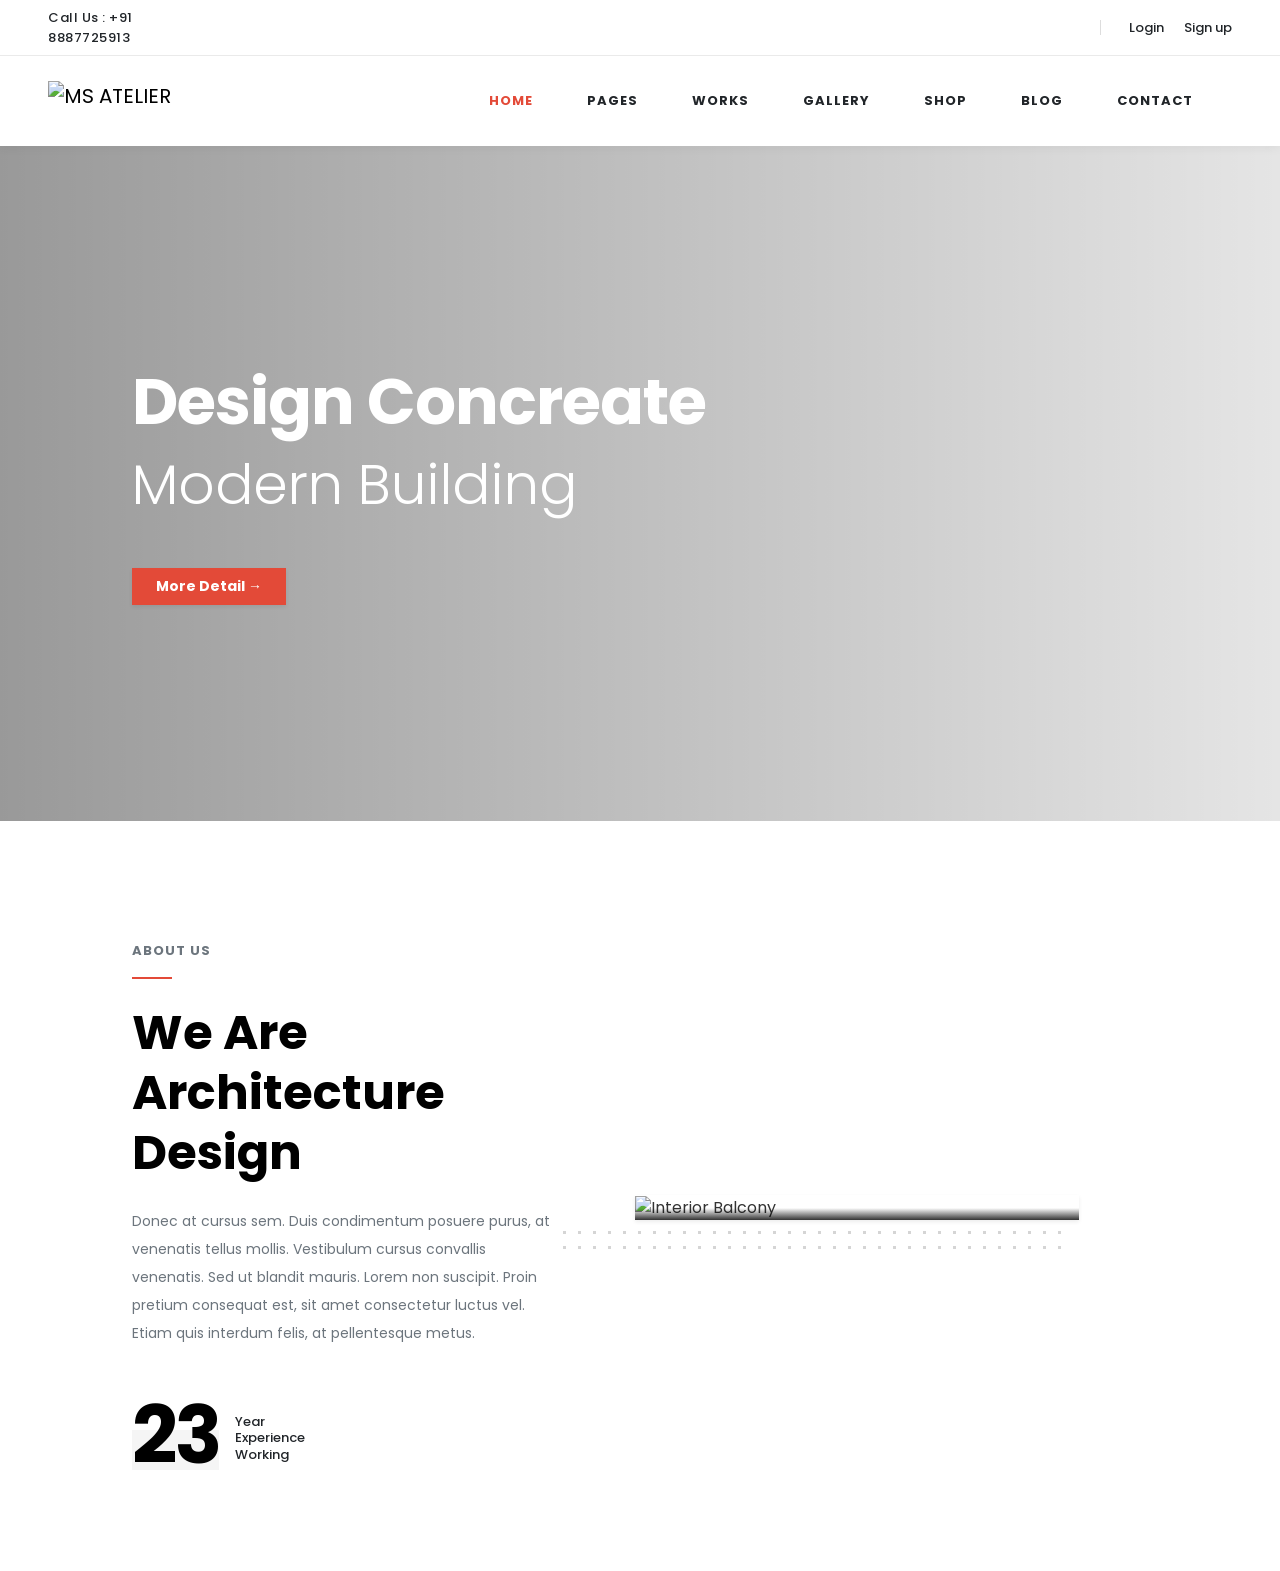
==== index.html @ 8d168923 "Initial commit" ====
<!DOCTYPE html>
<html lang="en">

<head>
    <meta charset="UTF-8">
    <meta name="viewport" content="width=device-width, initial-scale=1.0">
    <title>MS ATELIER — Architecture & Interior Design</title>
    <!-- Fonts -->
    <link href="https://fonts.googleapis.com/css2?family=Poppins:wght@300;400;500;600;700;800;900&display=swap"
        rel="stylesheet">
    <!-- FontAwesome -->
    <link rel="stylesheet" href="https://use.fontawesome.com/releases/v6.7.2/css/all.css">
    <!-- Bootstrap 5 CSS -->
    <link href="https://cdn.jsdelivr.net/npm/bootstrap@5.3.0/dist/css/bootstrap.min.css" rel="stylesheet">
    <!-- Custom CSS -->
    <link rel="stylesheet" href="style.css">
</head>

<body>

    <!-- Header / Navbar -->
    <header class="header-main bg-white sticky-top">
        <!-- Top Bar -->
        <div class="top-bar border-bottom py-2">
            <div class="container-fluid px-4 px-lg-5 d-flex justify-content-between align-items-center">
                <!-- Left: Call Us (Hidden on Mobile) -->
                <div class="top-bar-left text-dark fw-medium fs-13 d-none d-md-block">
                    Call Us : +91 8887725913
                </div>

                <!-- Right: Socials, Login, Sign Up -->
                <div class="top-bar-right d-flex align-items-center justify-content-end w-100 w-md-auto gap-4">
                    <!-- Socials (Hidden on Mobile) -->
                    <div class="social-links d-none d-md-flex gap-3">
                        <a href="#" class="text-dark"><i class="fab fa-facebook-f"></i></a>
                        <a href="#" class="text-dark"><i class="fas fa-globe"></i></a>
                        <a href="#" class="text-dark"><i class="fab fa-twitter"></i></a>
                        <a href="#" class="text-dark"><i class="fab fa-instagram"></i></a>
                        <a href="#" class="text-dark"><i class="fab fa-linkedin-in"></i></a>
                    </div>

                    <!-- Divider (Hidden on Mobile) -->
                    <div class="d-none d-md-block" style="width: 1px; height: 15px; background-color: #ddd;"></div>

                    <!-- Login / Sign Up -->
                    <div class="auth-links d-flex gap-3 fs-13 fw-medium">
                        <a href="#" class="text-dark text-decoration-none"><i class="fas fa-lock me-1"></i> Login</a>
                        <a href="#" class="text-dark text-decoration-none"><i class="far fa-user me-1"></i> Sign up</a>
                    </div>
                </div>
            </div>
        </div>

        <!-- Main Navbar -->
        <nav class="navbar navbar-expand-lg bg-white px-4 px-lg-5 py-3 py-lg-4">
            <div class="container-fluid p-0">
                <!-- Logo -->
                <a class="navbar-brand d-flex align-items-center p-0 m-0" href="#">
                    <img src="https://shtheme.com/demosd/concreatewp/wp-content/uploads/2022/08/logo.png"
                        alt="MS ATELIER" height="40" class="me-2">
                </a>

                <!-- Mobile Toggle -->
                <button class="navbar-toggler border-0 shadow-none p-0 text-dark" type="button"
                    data-bs-toggle="collapse" data-bs-target="#mainNav">
                    <i class="fas fa-bars fs-3"></i>
                </button>

                <!-- Menu Items -->
                <div class="collapse navbar-collapse justify-content-end" id="mainNav">
                    <ul class="navbar-nav gap-lg-4 mt-3 mt-lg-0 text-uppercase fw-bold fs-13">
                        <li class="nav-item">
                            <a class="nav-link active text-theme d-flex justify-content-between align-items-center"
                                href="#">
                                HOME
                                <span class="d-lg-none bg-secondary bg-opacity-25 px-2 py-1 rounded-1 text-secondary"><i
                                        class="fas fa-chevron-down fs-10"></i></span>
                            </a>
                        </li>
                        <li class="nav-item">
                            <a class="nav-link text-dark d-flex justify-content-between align-items-center" href="#">
                                PAGES
                                <span class="d-lg-none bg-secondary bg-opacity-25 px-2 py-1 rounded-1 text-secondary"><i
                                        class="fas fa-chevron-down fs-10"></i></span>
                            </a>
                        </li>
                        <li class="nav-item">
                            <a class="nav-link text-dark d-flex justify-content-between align-items-center" href="#">
                                WORKS
                                <span class="d-lg-none bg-secondary bg-opacity-25 px-2 py-1 rounded-1 text-secondary"><i
                                        class="fas fa-chevron-down fs-10"></i></span>
                            </a>
                        </li>
                        <li class="nav-item">
                            <a class="nav-link text-dark d-flex justify-content-between align-items-center" href="#">
                                GALLERY
                                <span class="d-lg-none bg-secondary bg-opacity-25 px-2 py-1 rounded-1 text-secondary"><i
                                        class="fas fa-chevron-down fs-10"></i></span>
                            </a>
                        </li>
                        <li class="nav-item">
                            <a class="nav-link text-dark d-flex justify-content-between align-items-center" href="#">
                                SHOP
                                <span class="d-lg-none bg-secondary bg-opacity-25 px-2 py-1 rounded-1 text-secondary"><i
                                        class="fas fa-chevron-down fs-10"></i></span>
                            </a>
                        </li>
                        <li class="nav-item">
                            <a class="nav-link text-dark d-flex justify-content-between align-items-center" href="#">
                                BLOG
                                <span class="d-lg-none bg-secondary bg-opacity-25 px-2 py-1 rounded-1 text-secondary"><i
                                        class="fas fa-chevron-down fs-10"></i></span>
                            </a>
                        </li>
                        <li class="nav-item">
                            <a class="nav-link text-dark d-flex justify-content-between align-items-center" href="#">
                                CONTACT
                                <span class="d-lg-none bg-secondary bg-opacity-25 px-2 py-1 rounded-1 text-secondary"><i
                                        class="fas fa-chevron-down fs-10"></i></span>
                            </a>
                        </li>
                    </ul>

                    <!-- Cart Icon (Desktop Only) -->
                    <div class="d-none d-lg-block ms-4">
                        <a href="#" class="text-dark"><i class="fas fa-shopping-cart fs-5"></i></a>
                    </div>
                </div>
            </div>
        </nav>
    </header>

    <!-- Hero Section Slider -->
    <section class="hero position-relative overflow-hidden" id="heroSlider">
        <!-- Slide 1 -->
        <div class="hero-slide active">
            <div class="hero-bg"
                style="background-image: url('https://shtheme.com/demosd/concreatewp/wp-content/uploads/2022/08/img-slide-1.jpg');">
            </div>
            <div class="hero-overlay"></div>
            <div class="hero-content container-fluid px-4 px-lg-5 text-white text-center text-lg-start">
                <div class="row">
                    <div class="col-lg-8 ms-lg-5 ps-lg-5">
                        <h1 class="display-3 fw-bold lh-sm mb-2">Design Concreate</h1>
                        <h1 class="display-4 fw-light lh-sm mb-5">Modern Building</h1>
                        <a href="#" class="btn btn-theme rounded-0 px-4 py-2 fs-14 fw-bold text-white shadow-sm">More
                            Detail &rarr;</a>
                    </div>
                </div>
            </div>
        </div>

        <!-- Slide 2 -->
        <div class="hero-slide">
            <div class="hero-bg"
                style="background-image: url('https://shtheme.com/demosd/concreatewp/wp-content/uploads/2022/08/img-slide-2.jpg');">
            </div>
            <div class="hero-overlay"></div>
            <div class="hero-content container-fluid px-4 px-lg-5 text-white text-center text-lg-start">
                <div class="row">
                    <div class="col-lg-8 ms-lg-5 ps-lg-5">
                        <h1 class="display-3 fw-bold lh-sm mb-2">Interior Design</h1>
                        <h1 class="display-4 fw-light lh-sm mb-5">Excellence</h1>
                        <a href="#" class="btn btn-theme rounded-0 px-4 py-2 fs-14 fw-bold text-white shadow-sm">More
                            Detail &rarr;</a>
                    </div>
                </div>
            </div>
        </div>

        <!-- Slide 3 -->
        <div class="hero-slide">
            <div class="hero-bg"
                style="background-image: url('https://shtheme.com/demosd/concreatewp/wp-content/uploads/2022/08/img-slide-3.jpg');">
            </div>
            <div class="hero-overlay"></div>
            <div class="hero-content container-fluid px-4 px-lg-5 text-white text-center text-lg-start">
                <div class="row">
                    <div class="col-lg-8 ms-lg-5 ps-lg-5">
                        <h1 class="display-3 fw-bold lh-sm mb-2">Building Dreams</h1>
                        <h1 class="display-4 fw-light lh-sm mb-5">Into Reality</h1>
                        <a href="#" class="btn btn-theme rounded-0 px-4 py-2 fs-14 fw-bold text-white shadow-sm">More
                            Detail &rarr;</a>
                    </div>
                </div>
            </div>
        </div>

        <!-- Slider Arrows -->
        <div class="hero-prev position-absolute start-0 top-50 translate-middle-y ms-4 ms-lg-5 z-3 d-none d-md-block p-3"
            style="cursor: pointer;">
            <i class="fas fa-angle-left text-white fs-1 hover-opacity-100 transition"></i>
        </div>
        <div class="hero-next position-absolute end-0 top-50 translate-middle-y me-4 me-lg-5 z-3 d-none d-md-block p-3"
            style="cursor: pointer;">
            <i class="fas fa-angle-right text-white fs-1 hover-opacity-100 transition"></i>
        </div>
    </section>

    <!-- About Us Section -->
    <section class="about-section py-5 my-5">
        <div class="container-fluid px-4 px-lg-5 mt-4">
            <div class="row align-items-center">
                <!-- Left Content -->
                <div class="col-lg-5 ms-lg-5 ps-lg-5 mb-5 mb-lg-0">
                    <div class="text-uppercase fw-bold fs-13 text-secondary mb-3 letter-spacing-1">About Us</div>
                    <div class="theme-line mb-4"></div>
                    <h2 class="display-5 fw-bold text-black lh-sm mb-4">We Are<br>Architecture<br>Design</h2>
                    <p class="text-secondary fs-14 lh-lg mb-5 pe-lg-4" style="max-width: 450px;">Donec at cursus sem.
                        Duis condimentum posuere purus, at venenatis tellus mollis. Vestibulum cursus convallis
                        venenatis. Sed ut blandit mauris. Lorem non suscipit. Proin pretium consequat est, sit amet
                        consectetur luctus vel. Etiam quis interdum felis, at pellentesque metus.</p>

                    <div class="d-flex align-items-center mt-5">
                        <div class="experience-number fw-bold text-black lh-1 position-relative me-3 z-1"
                            style="font-size: 5rem; letter-spacing: -3px;">
                            <span class="bg-gray-box position-absolute start-0 bottom-0 w-100 h-50 z-n1"
                                style="background-color: #f1f1f1; margin-bottom: 5px;"></span>
                            23
                        </div>
                        <div class="experience-text text-dark fw-medium fs-13 lh-sm pt-2">
                            Year<br>Experience<br>Working
                        </div>
                    </div>
                </div>

                <!-- Right Content (Image Box) -->
                <div class="col-lg-5 position-relative mt-4 mt-lg-0 ps-lg-5">
                    <!-- Dots Background -->
                    <div class="dots-bg position-absolute bottom-0 start-0 w-100 h-100"
                        style="background-image: radial-gradient(#d5d5d5 1.5px, transparent 1.5px); background-size: 15px 15px; transform: translate(-30px, 30px); z-index: -1;">
                    </div>

                    <div class="about-image-box position-relative overflow-hidden shadow-sm bg-white p-0">
                        <img src="https://shtheme.com/demosd/concreatewp/wp-content/uploads/2022/08/imghome1.jpg"
                            alt="Interior Balcony" class="img-fluid w-100 object-fit-cover about-img-height">

                        <!-- Gradient Overlay -->
                        <div class="position-absolute bottom-0 start-0 w-100 h-50"
                            style="background: linear-gradient(to top, rgba(0,0,0,0.8) 0%, rgba(0,0,0,0) 100%);"></div>

                        <!-- Image Text Overlay -->
                        <div class="position-absolute bottom-0 start-0 p-4 p-lg-5 text-white w-100">
                            <h3 class="fw-bold text-uppercase fs-4 lh-sm mb-3">Design<br>Interior<br>Balcony</h3>
                            <p class="fs-10 text-uppercase fw-medium text-white-50 mb-4" style="letter-spacing: 1px;">
                                Proin pretium consequat est, sit amet<br>consectetur luctus vel etiam quis...</p>
                            <a href="#"
                                class="text-white text-uppercase fs-10 fw-bold text-decoration-none letter-spacing-1">More
                                Detail &rarr;</a>
                        </div>
                    </div>


                </div>
            </div>
        </div>
    </section>

    <!-- Bootstrap 5 JS -->
    <script src="https://cdn.jsdelivr.net/npm/bootstrap@5.3.0/dist/js/bootstrap.bundle.min.js"></script>
    <!-- Custom JS -->
    <script src="main.js"></script>
</body>

</html>
---- style.css ----
/* CSS Reset and Variables */
:root {
    --theme-clr: #E34A38; /* Exact orange/red from screenshot */
    --theme-hover: #b83319;
    --dark-clr: #000000;
    --text-clr: #333333;
    --border-clr: #EAEAEA;
    --bg-gray: #F5F5F5;
}

body {
    font-family: 'Poppins', sans-serif;
    color: var(--text-clr);
    overflow-x: hidden;
}

/* Typography & Utilities */
.text-theme { color: var(--theme-clr) !important; }
.bg-theme { background-color: var(--theme-clr) !important; }

.fs-13 { font-size: 13px !important; }
.fs-14 { font-size: 14px !important; }
.fs-10 { font-size: 10px !important; }

.fw-medium { font-weight: 500 !important; }
.fw-bold { font-weight: 700 !important; }
.fw-light { font-weight: 300 !important; }

/* Buttons */
.btn-theme {
    background-color: var(--theme-clr);
    color: #fff;
    border: none;
    transition: background-color 0.3s ease;
}
.btn-theme:hover {
    background-color: var(--dark-clr);
    color: #fff;
}

/* Header & Navbar */
.header-main {
    position: relative;
    z-index: 1000;
    box-shadow: 0 2px 10px rgba(0,0,0,0.05); /* Slight shadow for separation */
}

/* Top Bar */
.top-bar {
    border-bottom: 1px solid var(--border-clr) !important;
}
.top-bar-left {
    letter-spacing: 0.5px;
}
.social-links a {
    color: #555 !important;
    transition: color 0.3s;
}
.social-links a:hover {
    color: var(--theme-clr) !important;
}
.auth-links a {
    transition: color 0.3s;
}
.auth-links a:hover {
    color: var(--theme-clr) !important;
}

/* Main Navbar */
.navbar {
    padding-top: 25px !important;
    padding-bottom: 25px !important;
}
.navbar-nav .nav-link {
    letter-spacing: 1px;
    padding: 10px 15px !important;
    transition: color 0.3s ease;
}
.navbar-nav .nav-link:hover {
    color: var(--theme-clr) !important;
}

/* Hero Slider */
.hero {
    height: 75vh;
    min-height: 600px;
}

.hero-slide {
    position: absolute;
    top: 0; left: 0; width: 100%; height: 100%;
    opacity: 0;
    transition: opacity 1s ease-in-out;
    z-index: 1;
    display: flex;
    align-items: center;
}
.hero-slide.active {
    opacity: 1;
    z-index: 2;
}

.hero-bg {
    position: absolute;
    top: 0; left: 0; width: 100%; height: 100%;
    background-size: cover;
    background-position: center;
    transform: scale(1.15); /* Initial zoomed-in state */
    transition: transform 7s linear; /* Zoom out slowly over 7 seconds */
}
.hero-slide.active .hero-bg {
    transform: scale(1); /* Target zoomed-out state */
}

.hero-overlay {
    position: absolute;
    top: 0; left: 0; width: 100%; height: 100%;
    background: linear-gradient(to right, rgba(0,0,0,0.4) 0%, rgba(0,0,0,0.1) 100%);
    z-index: 1;
}

.hero-content {
    position: relative;
    z-index: 2;
}

.hero h1.display-3 {
    font-size: 4rem;
    letter-spacing: -1px;
}
.hero h1.display-4 {
    font-size: 3.5rem;
}

/* Hover Utilities */
.hover-opacity-100 { transition: opacity 0.3s ease; }
.hover-opacity-100:hover { opacity: 1 !important; }

/* Custom Utilities */
.theme-line {
    width: 40px;
    height: 2px;
    background-color: var(--theme-clr);
}
.letter-spacing-1 {
    letter-spacing: 1px;
}
.text-black { color: #000 !important; }
.bg-gray-box { background-color: #f5f5f5 !important; }
.about-img-height { height: 600px; }

/* Mobile Responsiveness */
@media (max-width: 991px) {
    /* Header Spacing */
    .navbar {
        padding-top: 15px !important;
        padding-bottom: 15px !important;
    }
    
    /* Mobile Menu Dropdown */
    .navbar-collapse {
        margin-top: 20px;
        border-top: 1px solid var(--border-clr);
        padding-top: 20px;
        padding-bottom: 20px;
    }
    
    .navbar-nav .nav-item {
        margin-bottom: 15px; /* Large gap between menu items as in screenshot */
    }
    
    .about-section .pe-lg-4 {
        padding-right: 0 !important;
    }
    
    .about-img-height {
        height: 350px;
    }
    
    .navbar-nav .nav-link {
        padding: 0 !important;
        font-size: 14px;
        border: none;
    }

    /* Mobile Chevron Boxes */
    .navbar-nav .nav-link span {
        background-color: #999 !important; /* Grey box */
        color: white !important;
        width: 24px;
        height: 24px;
        display: flex;
        align-items: center;
        justify-content: center;
        border-radius: 2px !important;
    }

    /* Hero adjustments */
    .hero h1.display-3 {
        font-size: 2.2rem;
        margin-bottom: 5px !important;
    }
    .hero h1.display-4 {
        font-size: 1.8rem;
        margin-bottom: 20px !important;
    }
    .hero .btn-theme {
        padding: 8px 15px !important;
        font-size: 12px !important;
    }
    
    /* Top Bar Mobile Tweaks */
    .top-bar {
        padding-top: 15px !important;
        padding-bottom: 15px !important;
    }
    .auth-links {
        justify-content: flex-end;
        width: 100%;
    }
}
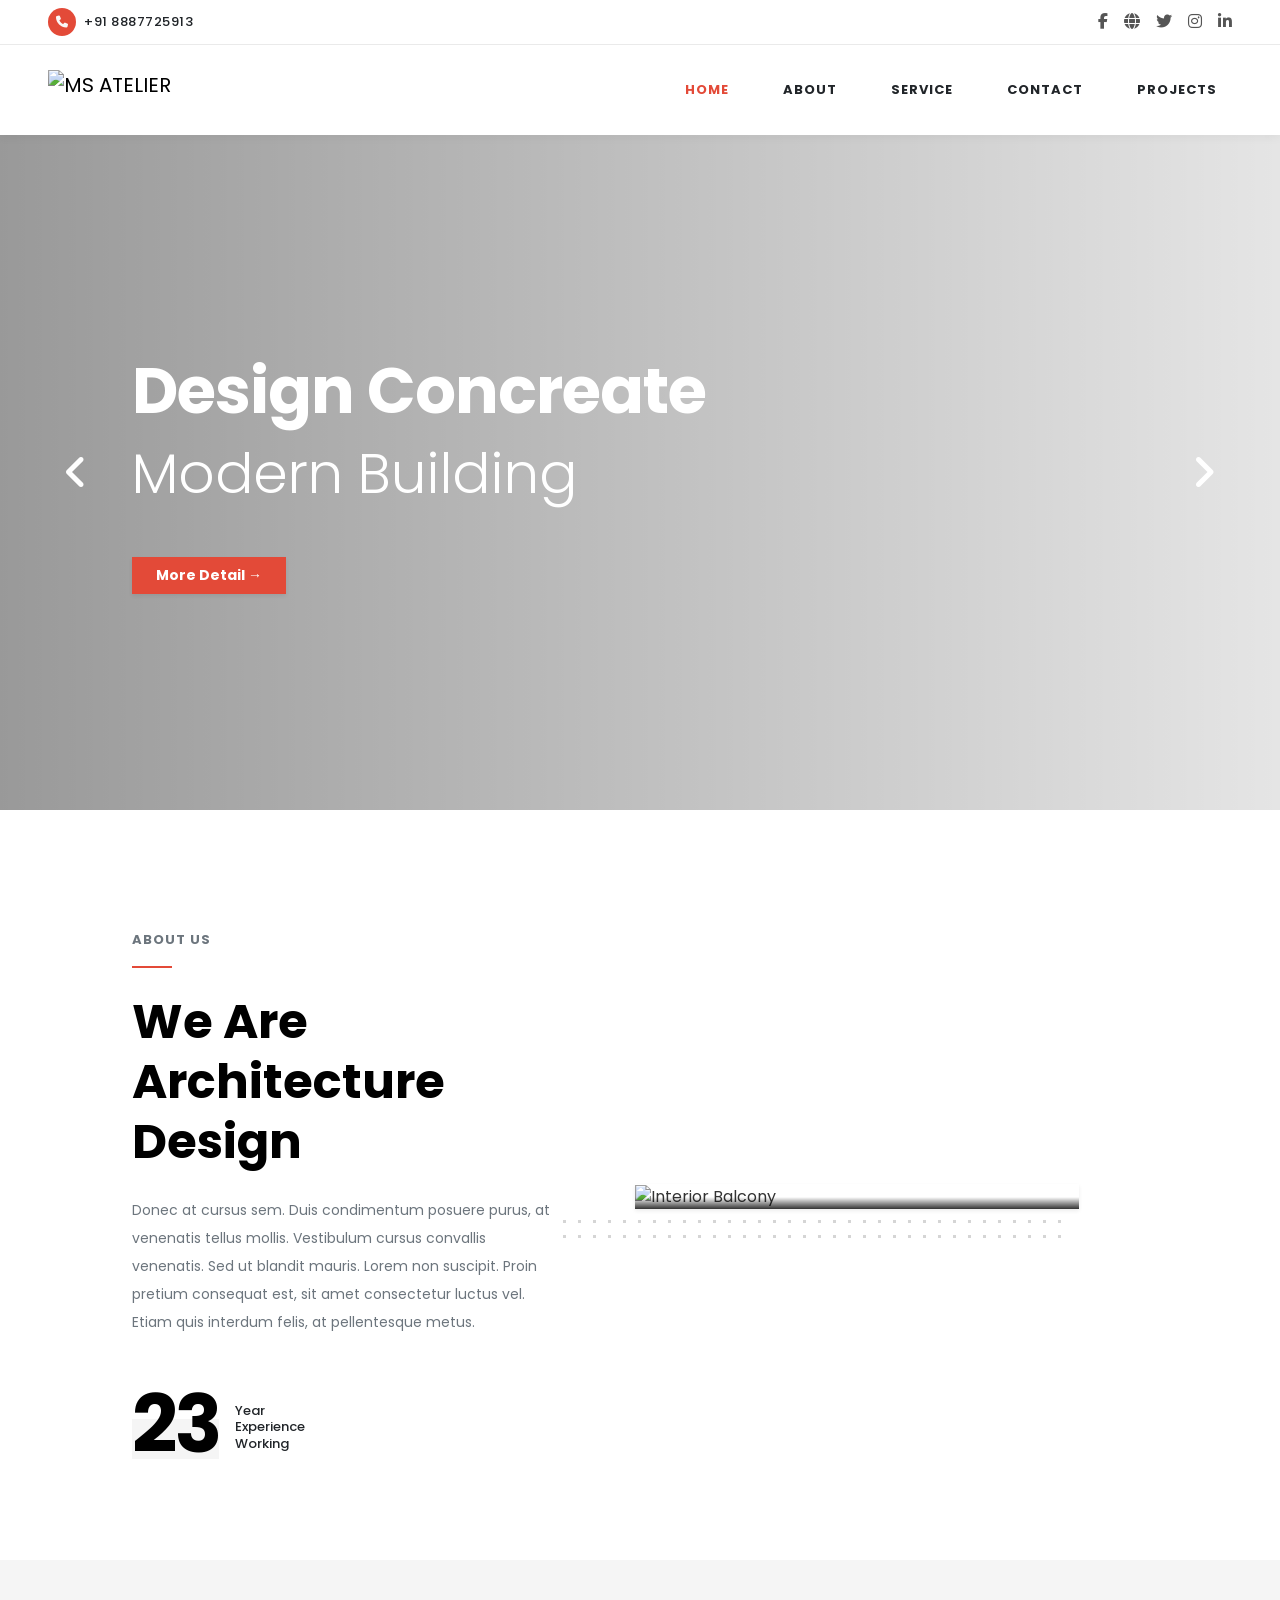
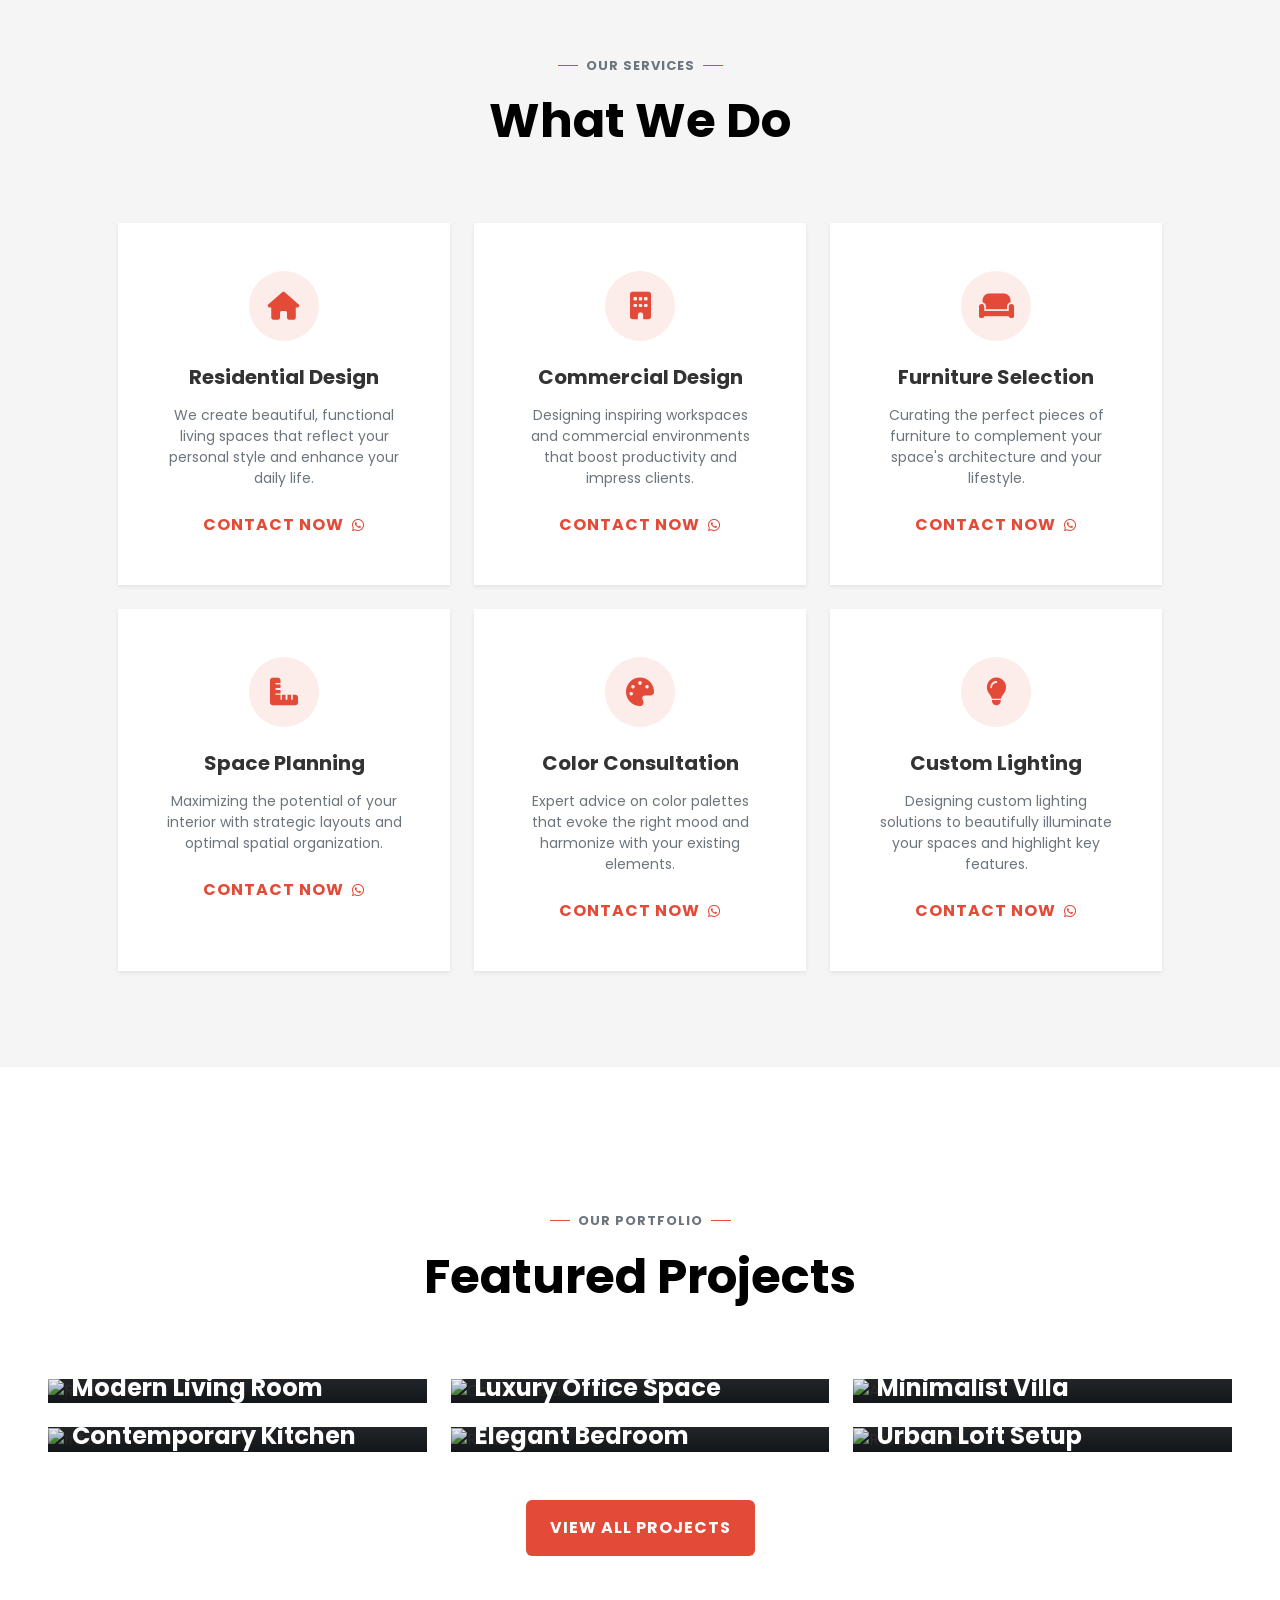
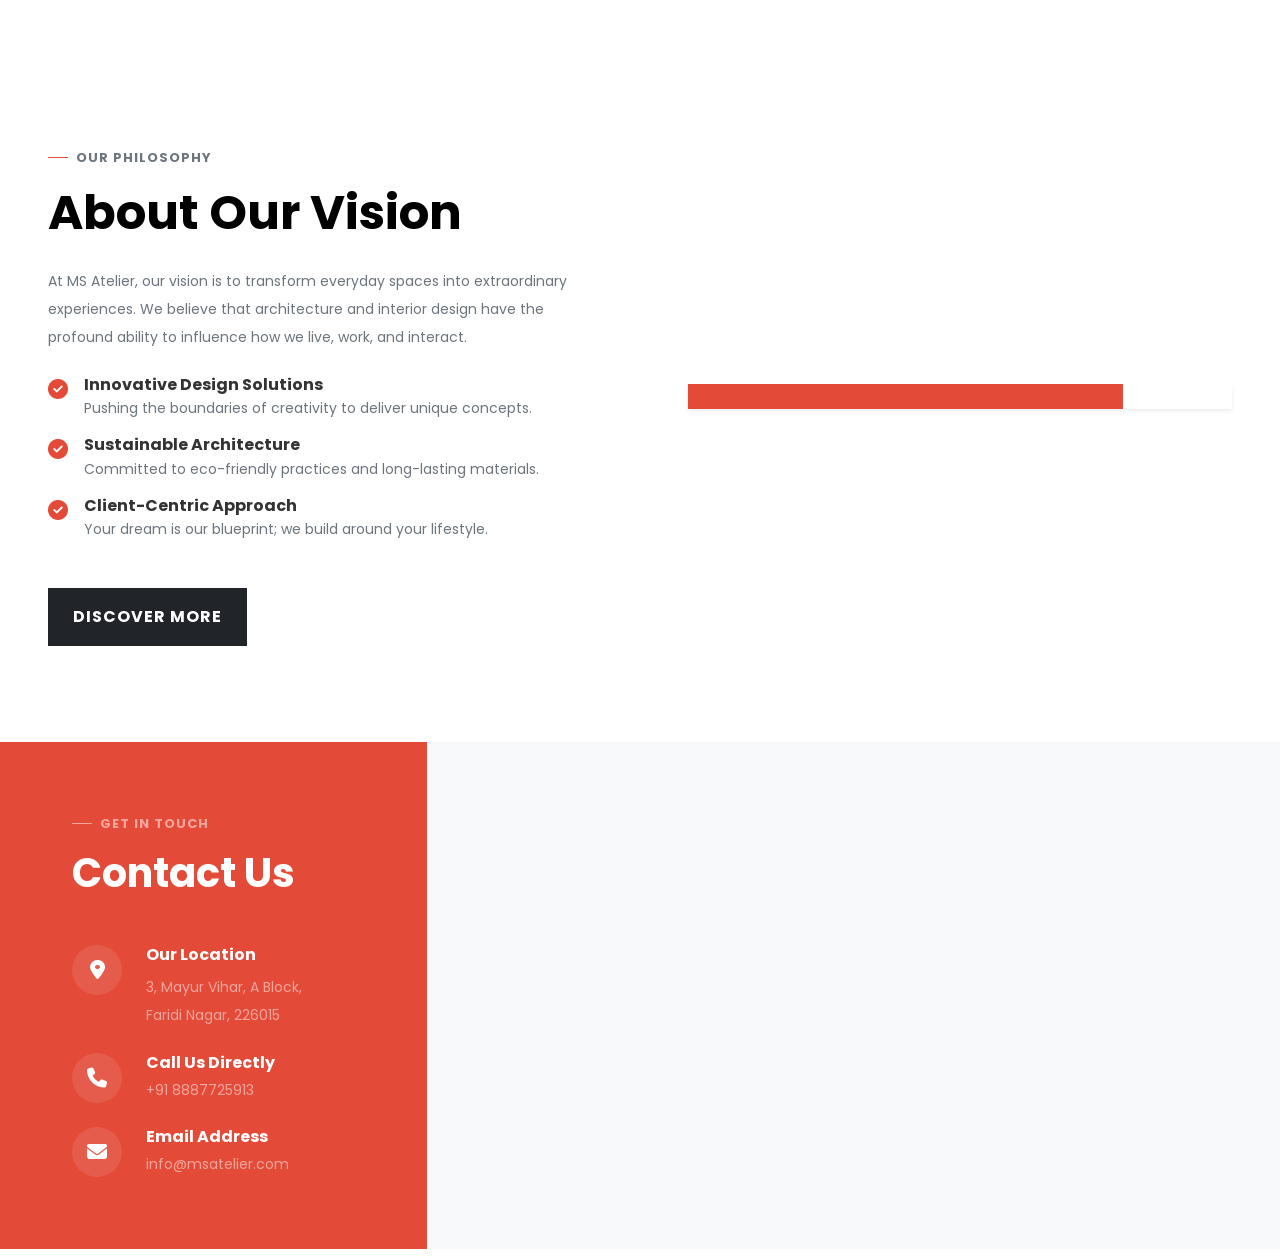
==== commit c1eb0573: "all section added" ====
--- a/index.html
+++ b/index.html
@@ -9,7 +9,7 @@
     <link href="https://fonts.googleapis.com/css2?family=Poppins:wght@300;400;500;600;700;800;900&display=swap"
         rel="stylesheet">
     <!-- FontAwesome -->
-    <link rel="stylesheet" href="https://use.fontawesome.com/releases/v6.7.2/css/all.css">
+    <link rel="stylesheet" href="https://cdnjs.cloudflare.com/ajax/libs/font-awesome/6.4.0/css/all.min.css">
     <!-- Bootstrap 5 CSS -->
     <link href="https://cdn.jsdelivr.net/npm/bootstrap@5.3.0/dist/css/bootstrap.min.css" rel="stylesheet">
     <!-- Custom CSS -->
@@ -24,8 +24,15 @@
         <div class="top-bar border-bottom py-2">
             <div class="container-fluid px-4 px-lg-5 d-flex justify-content-between align-items-center">
                 <!-- Left: Call Us (Hidden on Mobile) -->
-                <div class="top-bar-left text-dark fw-medium fs-13 d-none d-md-block">
-                    Call Us : +91 8887725913
+                <div class="top-bar-left d-none d-md-flex align-items-center">
+                    <a href="tel:+918887725913"
+                        class="text-dark text-decoration-none d-inline-flex align-items-center gap-2 transition hover-theme fs-13 fw-medium text-nowrap">
+                        <div class="d-flex align-items-center justify-content-center text-theme rounded-circle bg-theme bg-opacity-10"
+                            style="width: 28px; height: 28px;">
+                            <i class="fas fa-phone" style="font-size: 12px; color: rgb(250, 247, 247);"></i>
+                        </div>
+                        +91 8887725913
+                    </a>
                 </div>
 
                 <!-- Right: Socials, Login, Sign Up -->
@@ -39,14 +46,7 @@
                         <a href="#" class="text-dark"><i class="fab fa-linkedin-in"></i></a>
                     </div>
 
-                    <!-- Divider (Hidden on Mobile) -->
-                    <div class="d-none d-md-block" style="width: 1px; height: 15px; background-color: #ddd;"></div>
-
-                    <!-- Login / Sign Up -->
-                    <div class="auth-links d-flex gap-3 fs-13 fw-medium">
-                        <a href="#" class="text-dark text-decoration-none"><i class="fas fa-lock me-1"></i> Login</a>
-                        <a href="#" class="text-dark text-decoration-none"><i class="far fa-user me-1"></i> Sign up</a>
-                    </div>
+
                 </div>
             </div>
         </div>
@@ -71,60 +71,45 @@
                     <ul class="navbar-nav gap-lg-4 mt-3 mt-lg-0 text-uppercase fw-bold fs-13">
                         <li class="nav-item">
                             <a class="nav-link active text-theme d-flex justify-content-between align-items-center"
-                                href="#">
+                                href="index.html">
                                 HOME
                                 <span class="d-lg-none bg-secondary bg-opacity-25 px-2 py-1 rounded-1 text-secondary"><i
                                         class="fas fa-chevron-down fs-10"></i></span>
                             </a>
                         </li>
                         <li class="nav-item">
-                            <a class="nav-link text-dark d-flex justify-content-between align-items-center" href="#">
-                                PAGES
+                            <a class="nav-link text-dark d-flex justify-content-between align-items-center"
+                                href="about.html">
+                                ABOUT
                                 <span class="d-lg-none bg-secondary bg-opacity-25 px-2 py-1 rounded-1 text-secondary"><i
                                         class="fas fa-chevron-down fs-10"></i></span>
                             </a>
                         </li>
                         <li class="nav-item">
-                            <a class="nav-link text-dark d-flex justify-content-between align-items-center" href="#">
-                                WORKS
+                            <a class="nav-link text-dark d-flex justify-content-between align-items-center"
+                                href="services.html">
+                                SERVICE
                                 <span class="d-lg-none bg-secondary bg-opacity-25 px-2 py-1 rounded-1 text-secondary"><i
                                         class="fas fa-chevron-down fs-10"></i></span>
                             </a>
                         </li>
                         <li class="nav-item">
-                            <a class="nav-link text-dark d-flex justify-content-between align-items-center" href="#">
-                                GALLERY
-                                <span class="d-lg-none bg-secondary bg-opacity-25 px-2 py-1 rounded-1 text-secondary"><i
-                                        class="fas fa-chevron-down fs-10"></i></span>
-                            </a>
-                        </li>
-                        <li class="nav-item">
-                            <a class="nav-link text-dark d-flex justify-content-between align-items-center" href="#">
-                                SHOP
-                                <span class="d-lg-none bg-secondary bg-opacity-25 px-2 py-1 rounded-1 text-secondary"><i
-                                        class="fas fa-chevron-down fs-10"></i></span>
-                            </a>
-                        </li>
-                        <li class="nav-item">
-                            <a class="nav-link text-dark d-flex justify-content-between align-items-center" href="#">
-                                BLOG
-                                <span class="d-lg-none bg-secondary bg-opacity-25 px-2 py-1 rounded-1 text-secondary"><i
-                                        class="fas fa-chevron-down fs-10"></i></span>
-                            </a>
-                        </li>
-                        <li class="nav-item">
-                            <a class="nav-link text-dark d-flex justify-content-between align-items-center" href="#">
+                            <a class="nav-link text-dark d-flex justify-content-between align-items-center"
+                                href="contact.html">
                                 CONTACT
                                 <span class="d-lg-none bg-secondary bg-opacity-25 px-2 py-1 rounded-1 text-secondary"><i
                                         class="fas fa-chevron-down fs-10"></i></span>
                             </a>
                         </li>
+                        <li class="nav-item">
+                            <a class="nav-link text-dark d-flex justify-content-between align-items-center"
+                                href="projects.html">
+                                PROJECTS
+                                <span class="d-lg-none bg-secondary bg-opacity-25 px-2 py-1 rounded-1 text-secondary"><i
+                                        class="fas fa-chevron-down fs-10"></i></span>
+                            </a>
+                        </li>
                     </ul>
-
-                    <!-- Cart Icon (Desktop Only) -->
-                    <div class="d-none d-lg-block ms-4">
-                        <a href="#" class="text-dark"><i class="fas fa-shopping-cart fs-5"></i></a>
-                    </div>
                 </div>
             </div>
         </nav>
@@ -256,6 +241,349 @@
         </div>
     </section>
 
+    <!-- Services Section -->
+    <section class="services-section py-5 bg-gray-box">
+        <div class="container px-4 px-lg-5 py-5">
+            <div class="text-center mb-5 pb-3">
+                <div
+                    class="text-uppercase fw-bold fs-13 text-secondary mb-3 letter-spacing-1 d-flex align-items-center justify-content-center gap-2">
+                    <div style="width: 20px; height: 1px; background-color: var(--theme-clr);"></div>
+                    Our Services
+                    <div style="width: 20px; height: 1px; background-color: var(--theme-clr);"></div>
+                </div>
+                <h2 class="display-5 fw-bold text-black lh-sm">What We Do</h2>
+            </div>
+
+            <div class="row g-4">
+                <!-- Service 1 -->
+                <div class="col-md-6 col-lg-4">
+                    <div class="service-card bg-white p-5 shadow-sm text-center h-100">
+                        <div class="icon-box text-theme mb-4 d-inline-flex align-items-center justify-content-center"
+                            style="width: 70px; height: 70px; border-radius: 50%; background-color: rgba(227, 74, 56, 0.1);">
+                            <i class="fas fa-home fs-3"></i>
+                        </div>
+                        <h4 class="fw-bold mb-3 fs-5">Residential Design</h4>
+                        <p class="text-secondary fs-14 mb-4">We create beautiful, functional living spaces that reflect
+                            your personal style and enhance your daily life.</p>
+                        <a href="https://wa.me/918887725913" target="_blank"
+                            class="text-theme fs-12 fw-bold text-uppercase text-decoration-none letter-spacing-1 hover-opacity-100">Contact
+                            Now <i class="fab fa-whatsapp ms-1 fs-14"></i></a>
+                    </div>
+                </div>
+                <!-- Service 2 -->
+                <div class="col-md-6 col-lg-4">
+                    <div class="service-card bg-white p-5 shadow-sm text-center h-100">
+                        <div class="icon-box text-theme mb-4 d-inline-flex align-items-center justify-content-center"
+                            style="width: 70px; height: 70px; border-radius: 50%; background-color: rgba(227, 74, 56, 0.1);">
+                            <i class="fas fa-building fs-3"></i>
+                        </div>
+                        <h4 class="fw-bold mb-3 fs-5">Commercial Design</h4>
+                        <p class="text-secondary fs-14 mb-4">Designing inspiring workspaces and commercial environments
+                            that boost productivity and impress clients.</p>
+                        <a href="https://wa.me/918887725913" target="_blank"
+                            class="text-theme fs-12 fw-bold text-uppercase text-decoration-none letter-spacing-1 hover-opacity-100">Contact
+                            Now <i class="fab fa-whatsapp ms-1 fs-14"></i></a>
+                    </div>
+                </div>
+                <!-- Service 3 -->
+                <div class="col-md-6 col-lg-4">
+                    <div class="service-card bg-white p-5 shadow-sm text-center h-100">
+                        <div class="icon-box text-theme mb-4 d-inline-flex align-items-center justify-content-center"
+                            style="width: 70px; height: 70px; border-radius: 50%; background-color: rgba(227, 74, 56, 0.1);">
+                            <i class="fas fa-couch fs-3"></i>
+                        </div>
+                        <h4 class="fw-bold mb-3 fs-5">Furniture Selection</h4>
+                        <p class="text-secondary fs-14 mb-4">Curating the perfect pieces of furniture to complement your
+                            space's architecture and your lifestyle.</p>
+                        <a href="https://wa.me/918887725913" target="_blank"
+                            class="text-theme fs-12 fw-bold text-uppercase text-decoration-none letter-spacing-1 hover-opacity-100">Contact
+                            Now <i class="fab fa-whatsapp ms-1 fs-14"></i></a>
+                    </div>
+                </div>
+                <!-- Service 4 -->
+                <div class="col-md-6 col-lg-4">
+                    <div class="service-card bg-white p-5 shadow-sm text-center h-100">
+                        <div class="icon-box text-theme mb-4 d-inline-flex align-items-center justify-content-center"
+                            style="width: 70px; height: 70px; border-radius: 50%; background-color: rgba(227, 74, 56, 0.1);">
+                            <i class="fas fa-ruler-combined fs-3"></i>
+                        </div>
+                        <h4 class="fw-bold mb-3 fs-5">Space Planning</h4>
+                        <p class="text-secondary fs-14 mb-4">Maximizing the potential of your interior with strategic
+                            layouts and optimal spatial organization.</p>
+                        <a href="https://wa.me/918887725913" target="_blank"
+                            class="text-theme fs-12 fw-bold text-uppercase text-decoration-none letter-spacing-1 hover-opacity-100">Contact
+                            Now <i class="fab fa-whatsapp ms-1 fs-14"></i></a>
+                    </div>
+                </div>
+                <!-- Service 5 -->
+                <div class="col-md-6 col-lg-4">
+                    <div class="service-card bg-white p-5 shadow-sm text-center h-100">
+                        <div class="icon-box text-theme mb-4 d-inline-flex align-items-center justify-content-center"
+                            style="width: 70px; height: 70px; border-radius: 50%; background-color: rgba(227, 74, 56, 0.1);">
+                            <i class="fas fa-palette fs-3"></i>
+                        </div>
+                        <h4 class="fw-bold mb-3 fs-5">Color Consultation</h4>
+                        <p class="text-secondary fs-14 mb-4">Expert advice on color palettes that evoke the right mood
+                            and harmonize with your existing elements.</p>
+                        <a href="https://wa.me/918887725913" target="_blank"
+                            class="text-theme fs-12 fw-bold text-uppercase text-decoration-none letter-spacing-1 hover-opacity-100">Contact
+                            Now <i class="fab fa-whatsapp ms-1 fs-14"></i></a>
+                    </div>
+                </div>
+                <!-- Service 6 -->
+                <div class="col-md-6 col-lg-4">
+                    <div class="service-card bg-white p-5 shadow-sm text-center h-100">
+                        <div class="icon-box text-theme mb-4 d-inline-flex align-items-center justify-content-center"
+                            style="width: 70px; height: 70px; border-radius: 50%; background-color: rgba(227, 74, 56, 0.1);">
+                            <i class="fas fa-lightbulb fs-3"></i>
+                        </div>
+                        <h4 class="fw-bold mb-3 fs-5">Custom Lighting</h4>
+                        <p class="text-secondary fs-14 mb-4">Designing custom lighting solutions to beautifully
+                            illuminate your spaces and highlight key features.</p>
+                        <a href="https://wa.me/918887725913" target="_blank"
+                            class="text-theme fs-12 fw-bold text-uppercase text-decoration-none letter-spacing-1 hover-opacity-100">Contact
+                            Now <i class="fab fa-whatsapp ms-1 fs-14"></i></a>
+                    </div>
+                </div>
+            </div>
+        </div>
+    </section>
+
+    <!-- Our Projects Section -->
+    <section class="projects-section py-5 my-5">
+        <div class="container-fluid px-4 px-lg-5 py-5">
+            <div class="text-center mb-5 pb-3">
+                <div
+                    class="text-uppercase fw-bold fs-13 text-secondary mb-3 letter-spacing-1 d-flex align-items-center justify-content-center gap-2">
+                    <div style="width: 20px; height: 1px; background-color: var(--theme-clr);"></div>
+                    Our Portfolio
+                    <div style="width: 20px; height: 1px; background-color: var(--theme-clr);"></div>
+                </div>
+                <h2 class="display-5 fw-bold text-black lh-sm">Featured Projects</h2>
+            </div>
+
+            <div class="row g-4">
+                <!-- Project 1 -->
+                <div class="col-md-6 col-lg-4">
+                    <div class="project-card position-relative overflow-hidden bg-dark">
+                        <img src="https://images.unsplash.com/photo-1600210492486-724fe5c67fb0?w=600&h=600&fit=crop"
+                            alt="Residential" class="img-fluid w-100 object-fit-cover" style="height: 400px;">
+                        <div
+                            class="project-overlay position-absolute top-0 start-0 w-100 h-100 d-flex flex-column justify-content-end p-4">
+                            <span
+                                class="text-theme fs-12 fw-bold text-uppercase letter-spacing-1 mb-1">Residential</span>
+                            <h4 class="text-white fw-bold mb-0">Modern Living Room</h4>
+                        </div>
+                    </div>
+                </div>
+                <!-- Project 2 -->
+                <div class="col-md-6 col-lg-4">
+                    <div class="project-card position-relative overflow-hidden bg-dark">
+                        <img src="https://images.unsplash.com/photo-1600607687939-ce8a6c25118c?w=600&h=600&fit=crop"
+                            alt="Commercial" class="img-fluid w-100 object-fit-cover" style="height: 400px;">
+                        <div
+                            class="project-overlay position-absolute top-0 start-0 w-100 h-100 d-flex flex-column justify-content-end p-4">
+                            <span
+                                class="text-theme fs-12 fw-bold text-uppercase letter-spacing-1 mb-1">Commercial</span>
+                            <h4 class="text-white fw-bold mb-0">Luxury Office Space</h4>
+                        </div>
+                    </div>
+                </div>
+                <!-- Project 3 -->
+                <div class="col-md-6 col-lg-4">
+                    <div class="project-card position-relative overflow-hidden bg-dark">
+                        <img src="https://images.unsplash.com/photo-1600585154340-be6161a56a0c?w=600&h=600&fit=crop"
+                            alt="Architecture" class="img-fluid w-100 object-fit-cover" style="height: 400px;">
+                        <div
+                            class="project-overlay position-absolute top-0 start-0 w-100 h-100 d-flex flex-column justify-content-end p-4">
+                            <span
+                                class="text-theme fs-12 fw-bold text-uppercase letter-spacing-1 mb-1">Architecture</span>
+                            <h4 class="text-white fw-bold mb-0">Minimalist Villa</h4>
+                        </div>
+                    </div>
+                </div>
+                <!-- Project 4 -->
+                <div class="col-md-6 col-lg-4">
+                    <div class="project-card position-relative overflow-hidden bg-dark">
+                        <img src="https://images.unsplash.com/photo-1556910103-1c02745aae4d?w=600&h=600&fit=crop"
+                            alt="Interior" class="img-fluid w-100 object-fit-cover" style="height: 400px;">
+                        <div
+                            class="project-overlay position-absolute top-0 start-0 w-100 h-100 d-flex flex-column justify-content-end p-4">
+                            <span class="text-theme fs-12 fw-bold text-uppercase letter-spacing-1 mb-1">Interior</span>
+                            <h4 class="text-white fw-bold mb-0">Contemporary Kitchen</h4>
+                        </div>
+                    </div>
+                </div>
+                <!-- Project 5 -->
+                <div class="col-md-6 col-lg-4">
+                    <div class="project-card position-relative overflow-hidden bg-dark">
+                        <img src="https://images.unsplash.com/photo-1600210491369-e753d80a41f3?w=600&h=600&fit=crop"
+                            alt="Residential" class="img-fluid w-100 object-fit-cover" style="height: 400px;">
+                        <div
+                            class="project-overlay position-absolute top-0 start-0 w-100 h-100 d-flex flex-column justify-content-end p-4">
+                            <span
+                                class="text-theme fs-12 fw-bold text-uppercase letter-spacing-1 mb-1">Residential</span>
+                            <h4 class="text-white fw-bold mb-0">Elegant Bedroom</h4>
+                        </div>
+                    </div>
+                </div>
+                <!-- Project 6 -->
+                <div class="col-md-6 col-lg-4">
+                    <div class="project-card position-relative overflow-hidden bg-dark">
+                        <img src="https://images.unsplash.com/photo-1600573472550-8090b5e0745e?w=600&h=600&fit=crop"
+                            alt="Renovation" class="img-fluid w-100 object-fit-cover" style="height: 400px;">
+                        <div
+                            class="project-overlay position-absolute top-0 start-0 w-100 h-100 d-flex flex-column justify-content-end p-4">
+                            <span
+                                class="text-theme fs-12 fw-bold text-uppercase letter-spacing-1 mb-1">Renovation</span>
+                            <h4 class="text-white fw-bold mb-0">Urban Loft Setup</h4>
+                        </div>
+                    </div>
+                </div>
+            </div>
+
+            <div class="text-center mt-5">
+                <a href="#"
+                    class="btn btn-theme text-uppercase fw-bold letter-spacing-1 px-4 py-3 text-white border-0 transition hover-opacity-100">View
+                    All Projects</a>
+            </div>
+        </div>
+    </section>
+
+    <!-- About Our Vision Section -->
+    <section class="vision-section py-5 my-5 bg-white">
+        <div class="container-fluid px-4 px-lg-5">
+            <div class="row align-items-center">
+                <!-- Vision Text Content -->
+                <div class="col-lg-6 pe-lg-5 mb-5 mb-lg-0">
+                    <div
+                        class="text-uppercase fw-bold fs-13 text-secondary mb-3 letter-spacing-1 d-flex align-items-center gap-2">
+                        <div style="width: 20px; height: 1px; background-color: var(--theme-clr);"></div>
+                        Our Philosophy
+                    </div>
+                    <h2 class="display-5 fw-bold text-black lh-sm mb-4">About Our Vision</h2>
+                    <p class="text-secondary fs-14 lh-lg mb-4">At MS Atelier, our vision is to transform everyday spaces
+                        into extraordinary experiences. We believe that architecture and interior design have the
+                        profound ability to influence how we live, work, and interact.</p>
+
+                    <ul class="list-unstyled mb-5">
+                        <li class="d-flex align-items-start mb-3">
+                            <i class="fas fa-check-circle text-theme fs-5 me-3 mt-1"></i>
+                            <div>
+                                <h5 class="fw-bold fs-6 mb-1">Innovative Design Solutions</h5>
+                                <p class="text-secondary fs-14 mb-0">Pushing the boundaries of creativity to deliver
+                                    unique concepts.</p>
+                            </div>
+                        </li>
+                        <li class="d-flex align-items-start mb-3">
+                            <i class="fas fa-check-circle text-theme fs-5 me-3 mt-1"></i>
+                            <div>
+                                <h5 class="fw-bold fs-6 mb-1">Sustainable Architecture</h5>
+                                <p class="text-secondary fs-14 mb-0">Committed to eco-friendly practices and
+                                    long-lasting materials.</p>
+                            </div>
+                        </li>
+                        <li class="d-flex align-items-start">
+                            <i class="fas fa-check-circle text-theme fs-5 me-3 mt-1"></i>
+                            <div>
+                                <h5 class="fw-bold fs-6 mb-1">Client-Centric Approach</h5>
+                                <p class="text-secondary fs-14 mb-0">Your dream is our blueprint; we build around your
+                                    lifestyle.</p>
+                            </div>
+                        </li>
+                    </ul>
+
+                    <a href="#"
+                        class="btn btn-dark text-uppercase fw-bold letter-spacing-1 px-4 py-3 rounded-0 transition hover-opacity-100">Discover
+                        More</a>
+                </div>
+
+                <!-- Vision Image Box -->
+                <div class="col-lg-6 position-relative ps-lg-5 mt-5 mt-lg-0">
+                    <div class="position-relative overflow-hidden shadow-sm bg-white p-0">
+                        <img src="https://images.unsplash.com/photo-1497366216548-37526070297c?w=800&h=600&fit=crop"
+                            alt="Our Vision" class="img-fluid w-100 object-fit-cover vision-img-height">
+
+                        <!-- Floating Satisfaction Badge -->
+                        <div class="position-absolute bottom-0 start-0 bg-theme text-white p-4 p-lg-5 d-flex align-items-center gap-3 w-100 w-md-auto"
+                            style="max-width: 80%;">
+                            <i class="fa-solid fa-award" style="font-size: 48px !important;"></i>
+                            <div>
+                                <h3 class="fw-bold mb-0 fs-1">100%</h3>
+                                <p class="text-white-50 text-uppercase fw-bold fs-13 mb-0 letter-spacing-1">
+                                    Satisfaction<br>Guarantee</p>
+                            </div>
+                        </div>
+                    </div>
+                </div>
+            </div>
+        </div>
+    </section>
+
+    <!-- Map & Contact Section -->
+    <section class="map-section bg-light">
+        <div class="container-fluid p-0">
+            <div class="row g-0 flex-column-reverse flex-lg-row">
+                <!-- Contact Info Box -->
+                <div class="col-lg-4 bg-theme text-white p-5 d-flex flex-column justify-content-center">
+                    <div class="p-lg-4">
+                        <div
+                            class="text-uppercase fw-bold fs-13 text-white-50 mb-3 letter-spacing-1 d-flex align-items-center gap-2">
+                            <div style="width: 20px; height: 1px; background-color: rgba(255,255,255,0.5);"></div>
+                            Get In Touch
+                        </div>
+                        <h2 class="display-6 fw-bold mb-5">Contact Us</h2>
+
+                        <div class="d-flex align-items-start mb-4">
+                            <div class="icon-box-small bg-white bg-opacity-10 rounded-circle d-flex align-items-center justify-content-center me-4"
+                                style="width: 50px; height: 50px;">
+                                <i class="fas fa-map-marker-alt fs-5"></i>
+                            </div>
+                            <div>
+                                <h5 class="fw-bold fs-6 mb-2">Our Location</h5>
+                                <p class="text-white-50 fs-14 mb-0 lh-lg">3, Mayur Vihar, A Block,<br>Faridi Nagar,
+                                    226015</p>
+                            </div>
+                        </div>
+
+                        <div class="d-flex align-items-start mb-4">
+                            <div class="icon-box-small bg-white bg-opacity-10 rounded-circle d-flex align-items-center justify-content-center me-4"
+                                style="width: 50px; height: 50px;">
+                                <i class="fas fa-phone fs-5"></i>
+                            </div>
+                            <div>
+                                <h5 class="fw-bold fs-6 mb-2">Call Us Directly</h5>
+                                <p class="text-white-50 fs-14 mb-0"><a href="tel:+918887725913"
+                                        class="text-white-50 text-decoration-none hover-text-white transition">+91
+                                        8887725913</a></p>
+                            </div>
+                        </div>
+
+                        <div class="d-flex align-items-start">
+                            <div class="icon-box-small bg-white bg-opacity-10 rounded-circle d-flex align-items-center justify-content-center me-4"
+                                style="width: 50px; height: 50px;">
+                                <i class="fas fa-envelope fs-5"></i>
+                            </div>
+                            <div>
+                                <h5 class="fw-bold fs-6 mb-2">Email Address</h5>
+                                <p class="text-white-50 fs-14 mb-0"><a href="mailto:info@msatelier.com"
+                                        class="text-white-50 text-decoration-none hover-text-white transition">info@msatelier.com</a>
+                                </p>
+                            </div>
+                        </div>
+                    </div>
+                </div>
+
+                <!-- Google Map -->
+                <div class="col-lg-8">
+                    <iframe src="https://www.google.com/maps?q=Mayur+Vihar,+Faridi+Nagar,+Lucknow,+226015&output=embed"
+                        width="100%" height="100%" style="border:0; min-height: 500px;" allowfullscreen=""
+                        loading="lazy" referrerpolicy="no-referrer-when-downgrade"></iframe>
+                </div>
+            </div>
+        </div>
+    </section>
+
     <!-- Bootstrap 5 JS -->
     <script src="https://cdn.jsdelivr.net/npm/bootstrap@5.3.0/dist/js/bootstrap.bundle.min.js"></script>
     <!-- Custom JS -->
--- a/style.css
+++ b/style.css
@@ -149,6 +149,36 @@
 .bg-gray-box { background-color: #f5f5f5 !important; }
 .about-img-height { height: 600px; }
 
+/* Service Card Hover */
+.service-card { transition: all 0.3s ease; }
+.service-card:hover {
+    transform: translateY(-10px);
+    box-shadow: 0 15px 30px rgba(0,0,0,0.08) !important;
+}
+.service-card:hover .icon-box {
+    background-color: var(--theme-clr) !important;
+    color: #fff !important;
+}
+.service-card .icon-box { transition: all 0.3s ease; }
+
+/* Project Cards */
+.project-card img {
+    transition: transform 0.5s ease;
+}
+.project-card:hover img {
+    transform: scale(1.05);
+}
+.project-overlay {
+    opacity: 1;
+    background: linear-gradient(to top, rgba(0,0,0,0.8) 0%, rgba(0,0,0,0) 100%);
+}
+.project-overlay h4 {
+    transform: translateY(0);
+}
+
+/* Vision Section */
+.vision-img-height { height: 600px; }
+
 /* Mobile Responsiveness */
 @media (max-width: 991px) {
     /* Header Spacing */
@@ -175,6 +205,10 @@
     
     .about-img-height {
         height: 350px;
+    }
+    
+    .vision-img-height {
+        height: 400px;
     }
     
     .navbar-nav .nav-link {
@@ -196,6 +230,10 @@
     }
 
     /* Hero adjustments */
+    .hero {
+        height: 60vh;
+        min-height: 400px;
+    }
     .hero h1.display-3 {
         font-size: 2.2rem;
         margin-bottom: 5px !important;
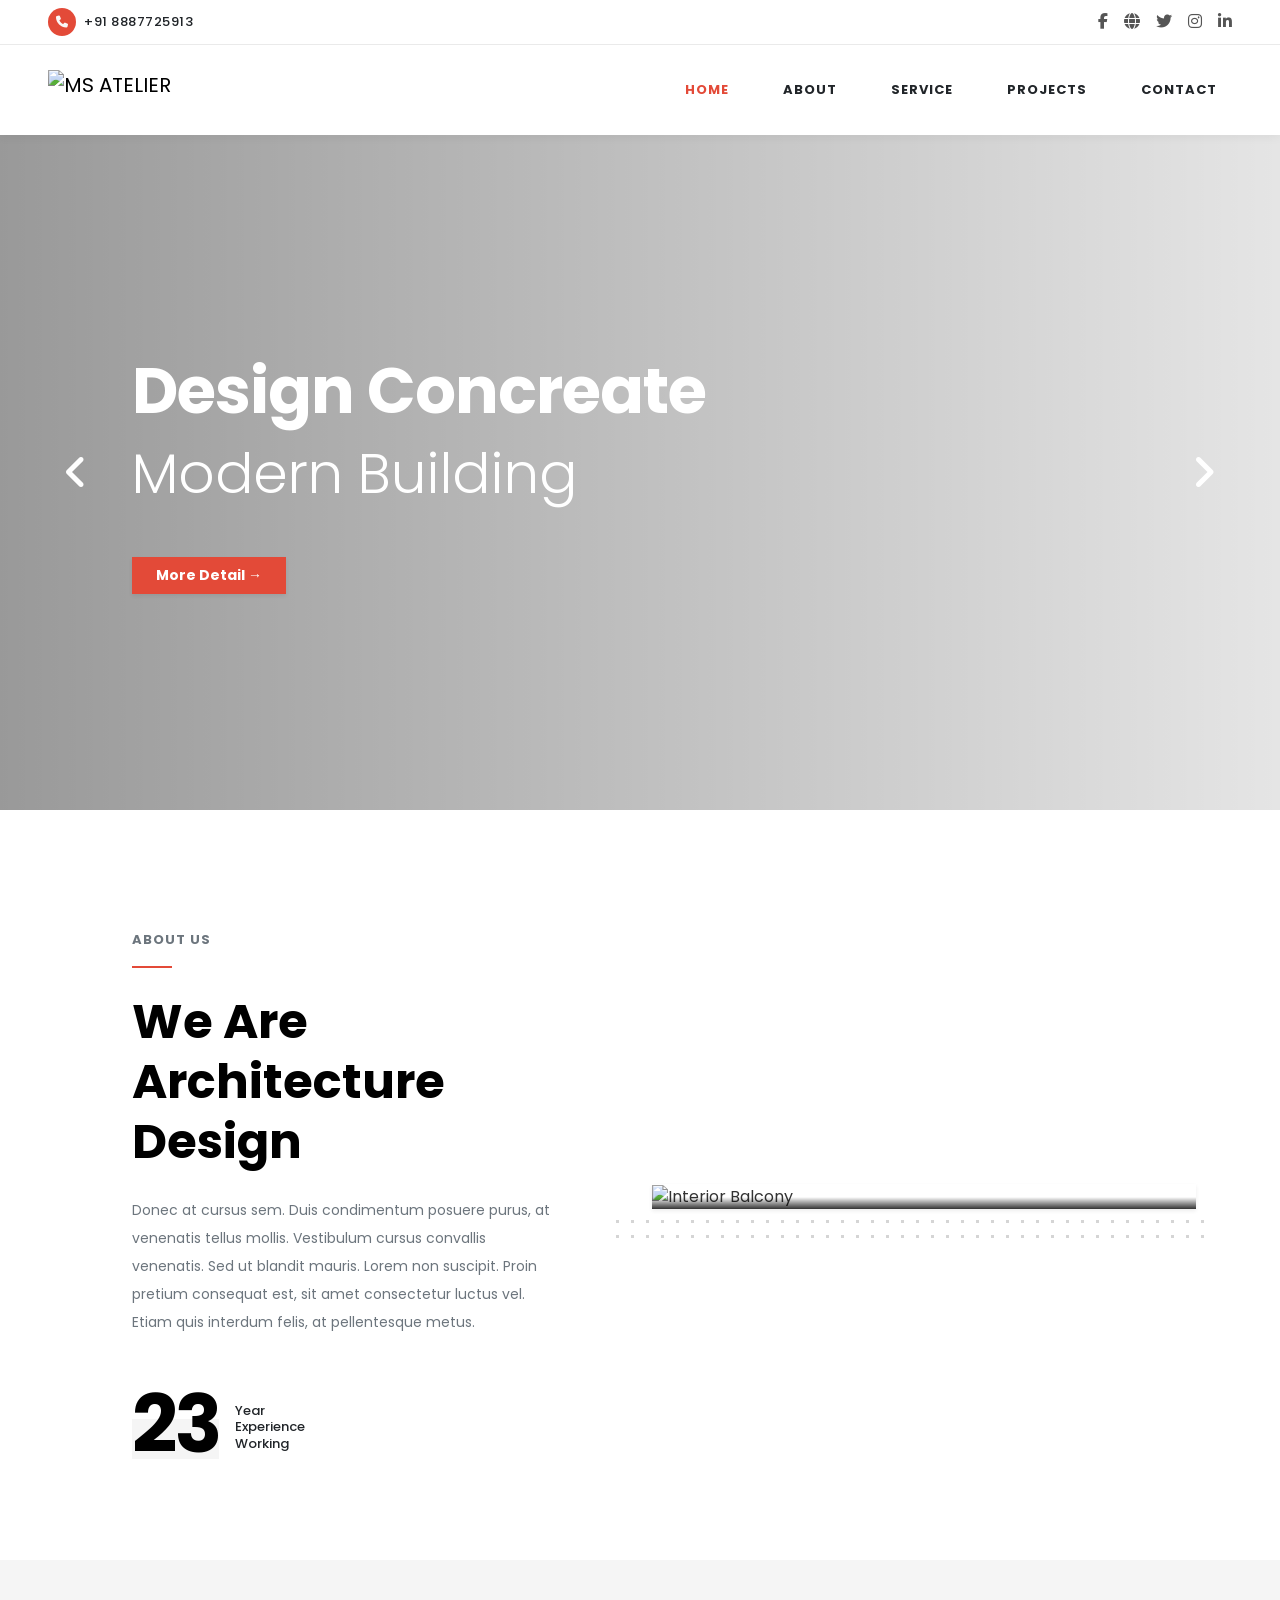
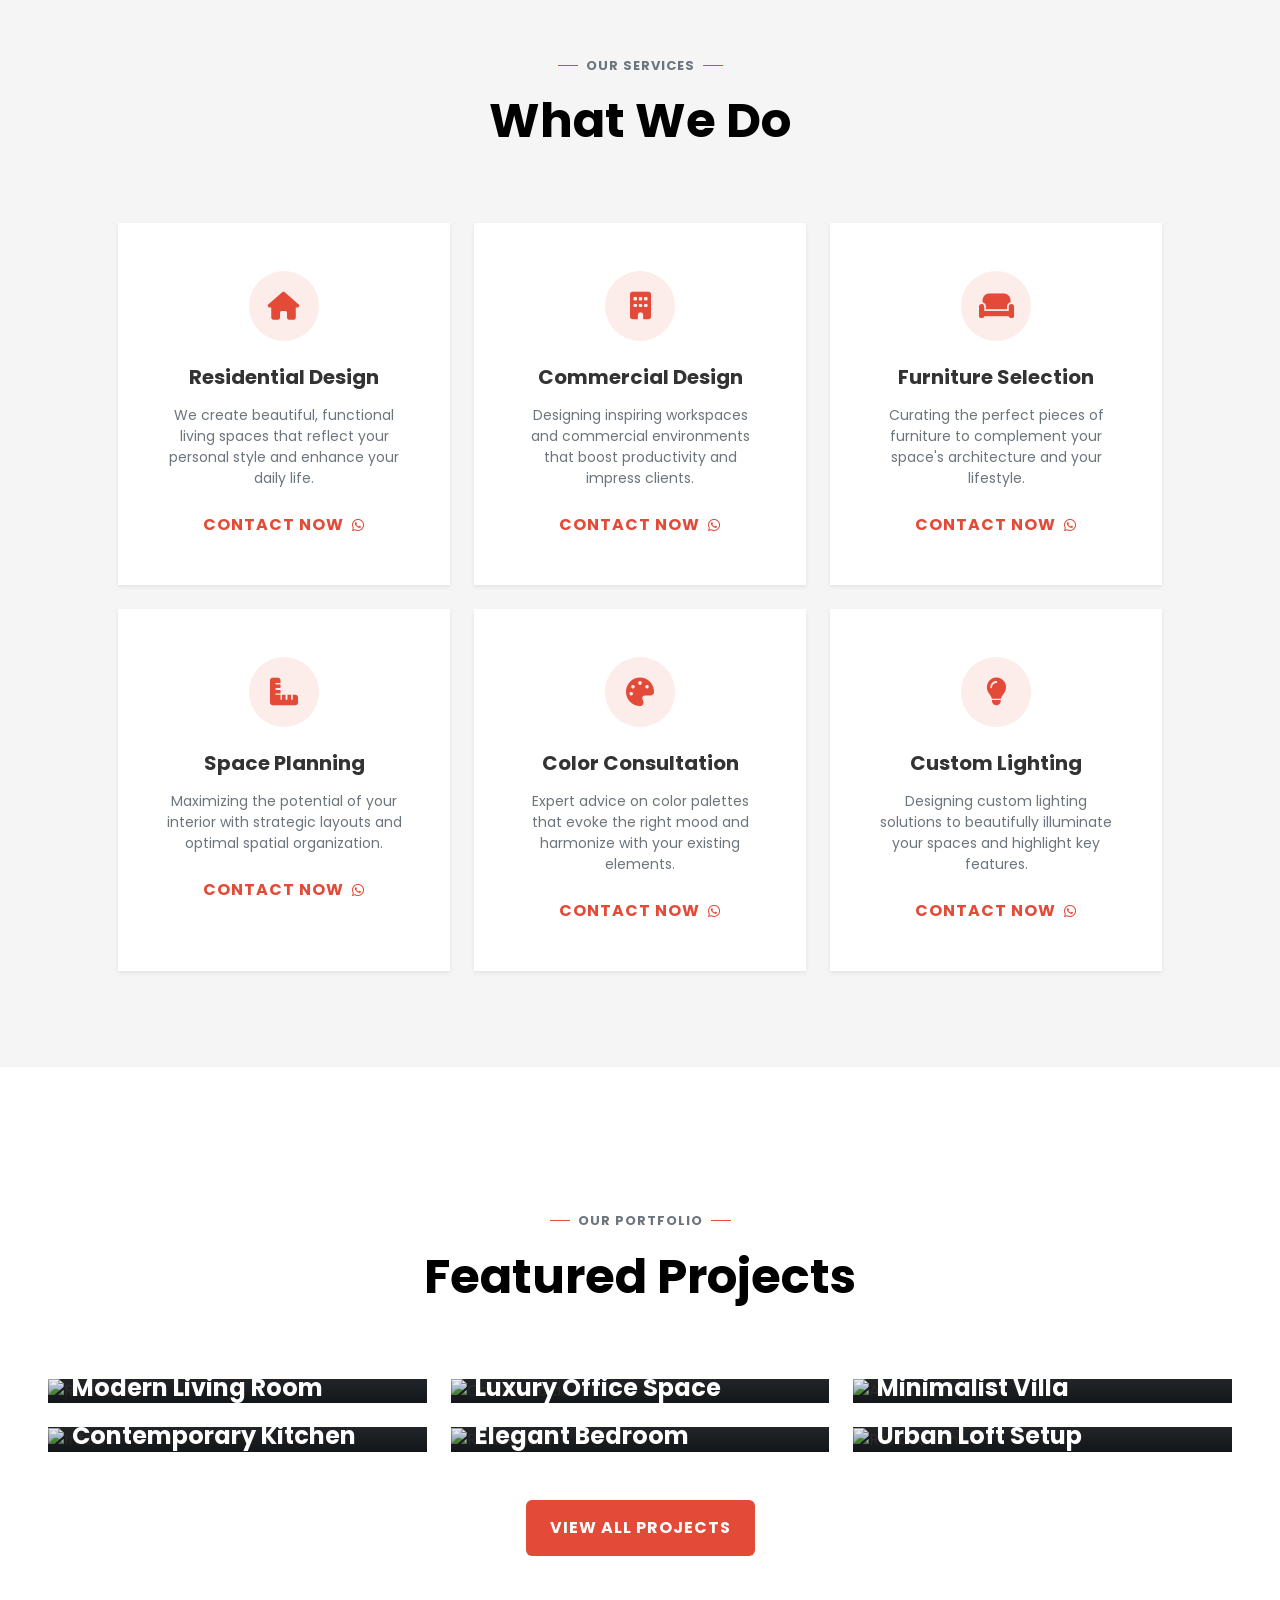
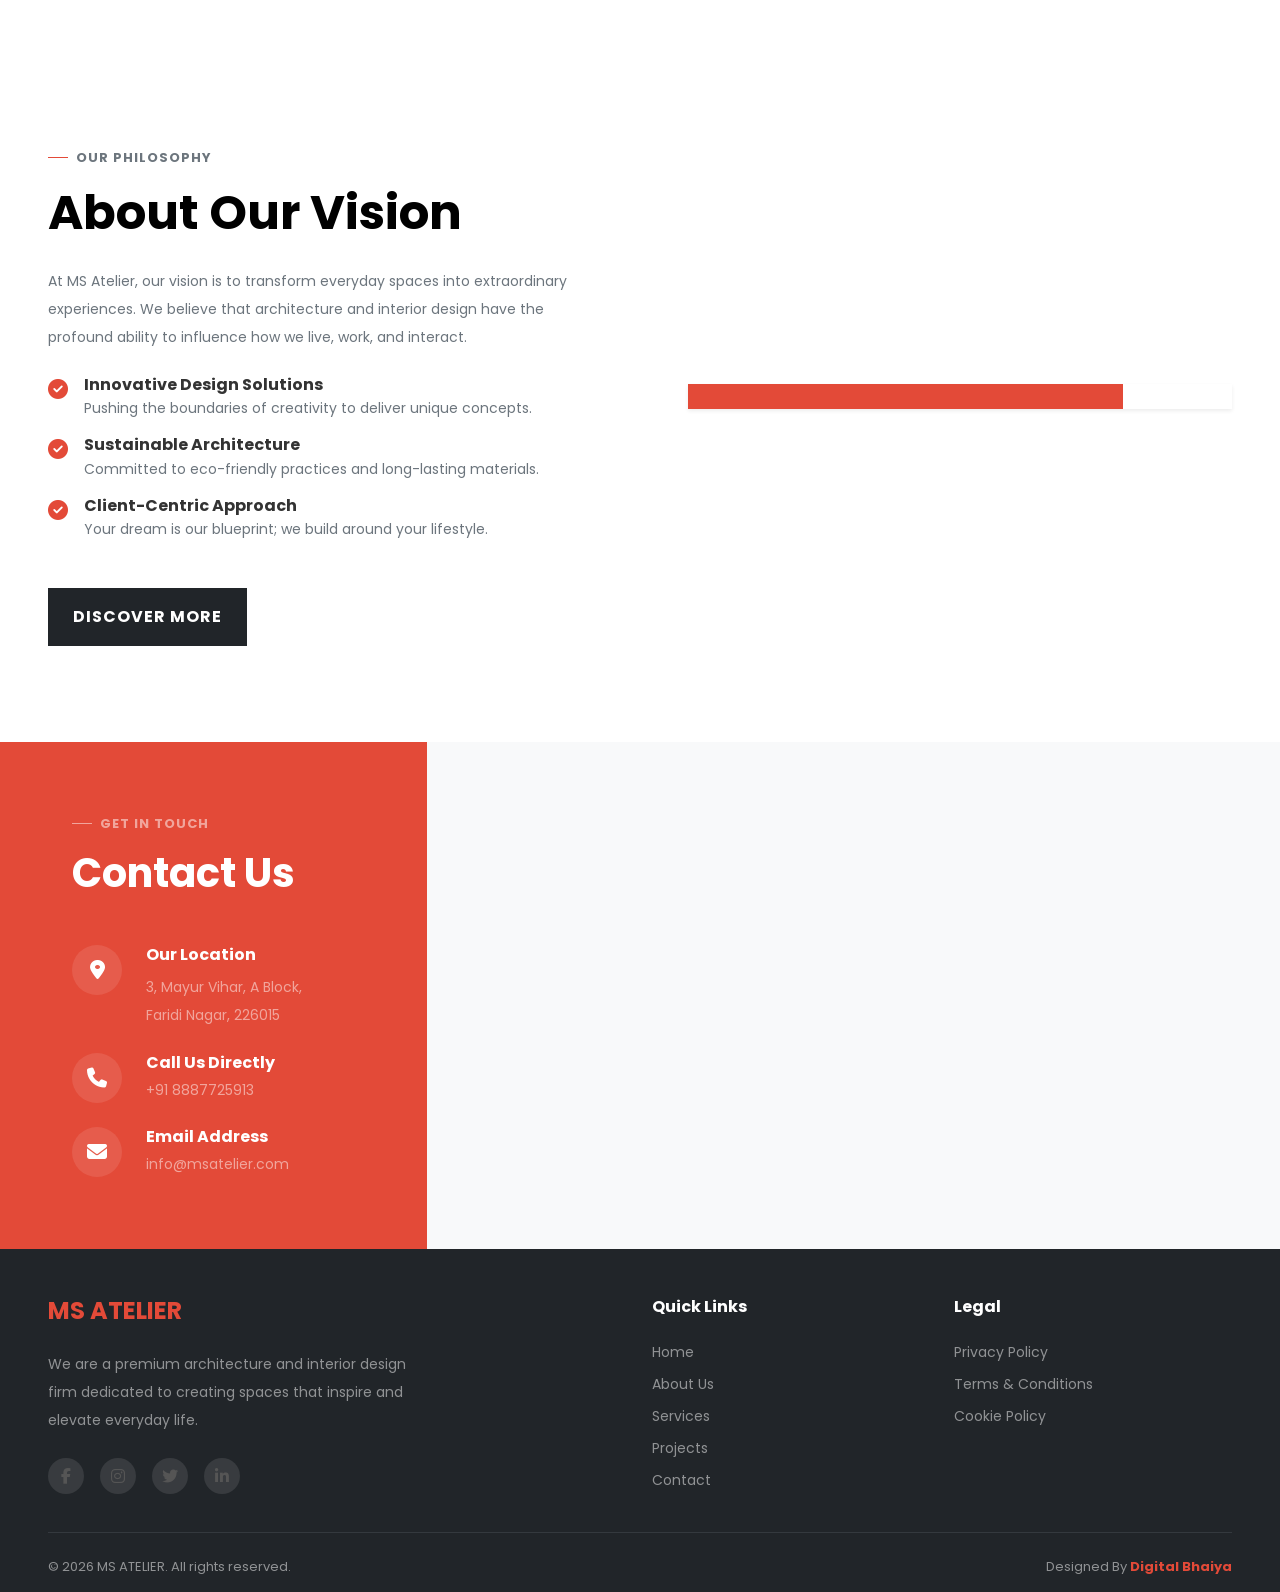
==== commit 57c29951: "code updated" ====
--- a/index.html
+++ b/index.html
@@ -39,11 +39,11 @@
                 <div class="top-bar-right d-flex align-items-center justify-content-end w-100 w-md-auto gap-4">
                     <!-- Socials (Hidden on Mobile) -->
                     <div class="social-links d-none d-md-flex gap-3">
-                        <a href="#" class="text-dark"><i class="fab fa-facebook-f"></i></a>
-                        <a href="#" class="text-dark"><i class="fas fa-globe"></i></a>
-                        <a href="#" class="text-dark"><i class="fab fa-twitter"></i></a>
-                        <a href="#" class="text-dark"><i class="fab fa-instagram"></i></a>
-                        <a href="#" class="text-dark"><i class="fab fa-linkedin-in"></i></a>
+                        <a href="javascript:void(0)" class="text-dark"><i class="fab fa-facebook-f"></i></a>
+                        <a href="javascript:void(0)" class="text-dark"><i class="fas fa-globe"></i></a>
+                        <a href="javascript:void(0)" class="text-dark"><i class="fab fa-twitter"></i></a>
+                        <a href="javascript:void(0)" class="text-dark"><i class="fab fa-instagram"></i></a>
+                        <a href="javascript:void(0)" class="text-dark"><i class="fab fa-linkedin-in"></i></a>
                     </div>
 
 
@@ -55,7 +55,7 @@
         <nav class="navbar navbar-expand-lg bg-white px-4 px-lg-5 py-3 py-lg-4">
             <div class="container-fluid p-0">
                 <!-- Logo -->
-                <a class="navbar-brand d-flex align-items-center p-0 m-0" href="#">
+                <a class="navbar-brand d-flex align-items-center p-0 m-0" href="index.html">
                     <img src="https://shtheme.com/demosd/concreatewp/wp-content/uploads/2022/08/logo.png"
                         alt="MS ATELIER" height="40" class="me-2">
                 </a>
@@ -95,16 +95,16 @@
                         </li>
                         <li class="nav-item">
                             <a class="nav-link text-dark d-flex justify-content-between align-items-center"
-                                href="contact.html">
-                                CONTACT
+                                href="projects.html">
+                                PROJECTS
                                 <span class="d-lg-none bg-secondary bg-opacity-25 px-2 py-1 rounded-1 text-secondary"><i
                                         class="fas fa-chevron-down fs-10"></i></span>
                             </a>
                         </li>
                         <li class="nav-item">
                             <a class="nav-link text-dark d-flex justify-content-between align-items-center"
-                                href="projects.html">
-                                PROJECTS
+                                href="contact.html">
+                                CONTACT
                                 <span class="d-lg-none bg-secondary bg-opacity-25 px-2 py-1 rounded-1 text-secondary"><i
                                         class="fas fa-chevron-down fs-10"></i></span>
                             </a>
@@ -185,7 +185,7 @@
     <!-- About Us Section -->
     <section class="about-section py-5 my-5">
         <div class="container-fluid px-4 px-lg-5 mt-4">
-            <div class="row align-items-center">
+            <div class="row align-items-center justify-content-between">
                 <!-- Left Content -->
                 <div class="col-lg-5 ms-lg-5 ps-lg-5 mb-5 mb-lg-0">
                     <div class="text-uppercase fw-bold fs-13 text-secondary mb-3 letter-spacing-1">About Us</div>
@@ -210,7 +210,7 @@
                 </div>
 
                 <!-- Right Content (Image Box) -->
-                <div class="col-lg-5 position-relative mt-4 mt-lg-0 ps-lg-5">
+                <div class="col-lg-6 position-relative mt-4 mt-lg-0 pe-lg-5">
                     <!-- Dots Background -->
                     <div class="dots-bg position-absolute bottom-0 start-0 w-100 h-100"
                         style="background-image: radial-gradient(#d5d5d5 1.5px, transparent 1.5px); background-size: 15px 15px; transform: translate(-30px, 30px); z-index: -1;">
@@ -584,6 +584,80 @@
         </div>
     </section>
 
+    <!-- Footer Section -->
+    <footer class="footer bg-dark text-white pt-5 pb-3">
+        <div class="container-fluid px-4 px-lg-5">
+            <div class="row mb-4">
+                <div class="col-md-6 col-lg-4 mb-4 mb-lg-0">
+                    <h3 class="fw-bold mb-4 fs-4 text-theme">MS ATELIER</h3>
+                    <p class="text-white-50 fs-14 lh-lg mb-4">We are a premium architecture and interior design firm
+                        dedicated to creating spaces that inspire and elevate everyday life.</p>
+                    <div class="social-links d-flex gap-3">
+                        <a href="javascript:void(0)"
+                            class="text-white bg-white bg-opacity-10 rounded-circle d-flex align-items-center justify-content-center transition hover-bg-theme text-decoration-none"
+                            style="width: 36px; height: 36px;"><i class="fa-brands fa-facebook-f"></i></a>
+                        <a href="javascript:void(0)"
+                            class="text-white bg-white bg-opacity-10 rounded-circle d-flex align-items-center justify-content-center transition hover-bg-theme text-decoration-none"
+                            style="width: 36px; height: 36px;"><i class="fa-brands fa-instagram"></i></a>
+                        <a href="javascript:void(0)"
+                            class="text-white bg-white bg-opacity-10 rounded-circle d-flex align-items-center justify-content-center transition hover-bg-theme text-decoration-none"
+                            style="width: 36px; height: 36px;"><i class="fa-brands fa-twitter"></i></a>
+                        <a href="javascript:void(0)"
+                            class="text-white bg-white bg-opacity-10 rounded-circle d-flex align-items-center justify-content-center transition hover-bg-theme text-decoration-none"
+                            style="width: 36px; height: 36px;"><i class="fa-brands fa-linkedin-in"></i></a>
+                    </div>
+                </div>
+
+                <div class="col-md-6 col-lg-3 mb-4 mb-lg-0 offset-lg-2">
+                    <h5 class="fw-bold mb-4 fs-6">Quick Links</h5>
+                    <ul class="list-unstyled">
+                        <li class="mb-2"><a href="index.html"
+                                class="text-white-50 text-decoration-none hover-text-white transition fs-14">Home</a>
+                        </li>
+                        <li class="mb-2"><a href="about.html"
+                                class="text-white-50 text-decoration-none hover-text-white transition fs-14">About
+                                Us</a></li>
+                        <li class="mb-2"><a href="services.html"
+                                class="text-white-50 text-decoration-none hover-text-white transition fs-14">Services</a>
+                        </li>
+                        <li class="mb-2"><a href="projects.html"
+                                class="text-white-50 text-decoration-none hover-text-white transition fs-14">Projects</a>
+                        </li>
+                        <li class="mb-2"><a href="contact.html"
+                                class="text-white-50 text-decoration-none hover-text-white transition fs-14">Contact</a>
+                        </li>
+                    </ul>
+                </div>
+
+                <div class="col-md-6 col-lg-3 mb-4 mb-lg-0">
+                    <h5 class="fw-bold mb-4 fs-6">Legal</h5>
+                    <ul class="list-unstyled">
+                        <li class="mb-2"><a href="privacy-policy.html"
+                                class="text-white-50 text-decoration-none hover-text-white transition fs-14">Privacy
+                                Policy</a></li>
+                        <li class="mb-2"><a href="terms.html"
+                                class="text-white-50 text-decoration-none hover-text-white transition fs-14">Terms &
+                                Conditions</a></li>
+                        <li class="mb-2"><a href="cookie-policy.html"
+                                class="text-white-50 text-decoration-none hover-text-white transition fs-14">Cookie
+                                Policy</a></li>
+                    </ul>
+                </div>
+            </div>
+
+            <hr class="border-secondary opacity-25 my-4">
+
+            <div class="row">
+                <div class="col-md-6 text-center text-md-start">
+                    <p class="text-white-50 fs-13 mb-0">&copy; 2026 MS ATELIER. All rights reserved.</p>
+                </div>
+                <div class="col-md-6 text-center text-md-end mt-2 mt-md-0">
+                    <p class="text-white-50 fs-13 mb-0">Designed By <span class="text-theme fw-bold">Digital Bhaiya</span></p>
+                </div>
+            </div>
+        </div>
+    </footer>
+
     <!-- Bootstrap 5 JS -->
     <script src="https://cdn.jsdelivr.net/npm/bootstrap@5.3.0/dist/js/bootstrap.bundle.min.js"></script>
     <!-- Custom JS -->
--- a/style.css
+++ b/style.css
@@ -40,8 +40,7 @@
 
 /* Header & Navbar */
 .header-main {
-    position: relative;
-    z-index: 1000;
+    z-index: 1030;
     box-shadow: 0 2px 10px rgba(0,0,0,0.05); /* Slight shadow for separation */
 }
 
@@ -257,3 +256,16 @@
         width: 100%;
     }
 }
+
+/* About Page Hero */
+.about-hero-img {
+    width: 100%;
+    object-fit: cover;
+    object-position: center;
+}
+
+@media (min-width: 992px) {
+    .about-hero-img {
+        height: 530px;
+    }
+}
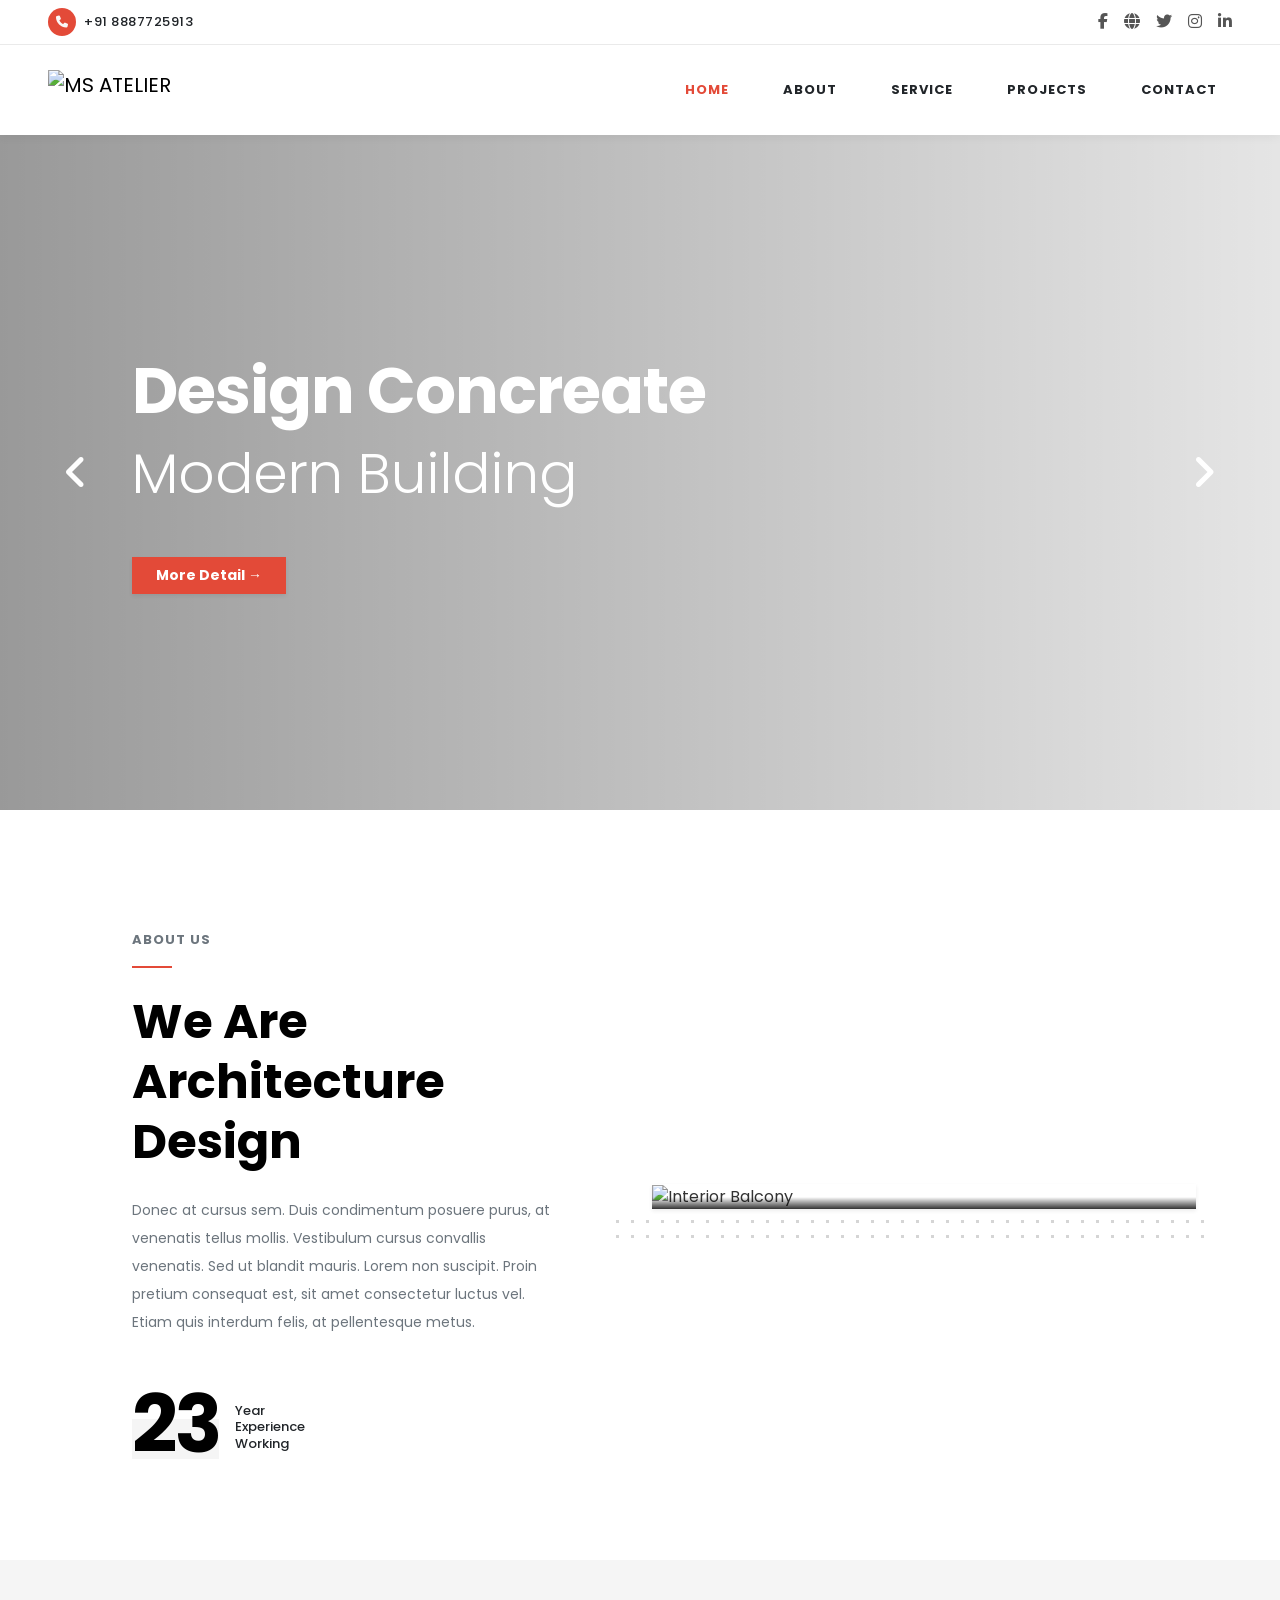
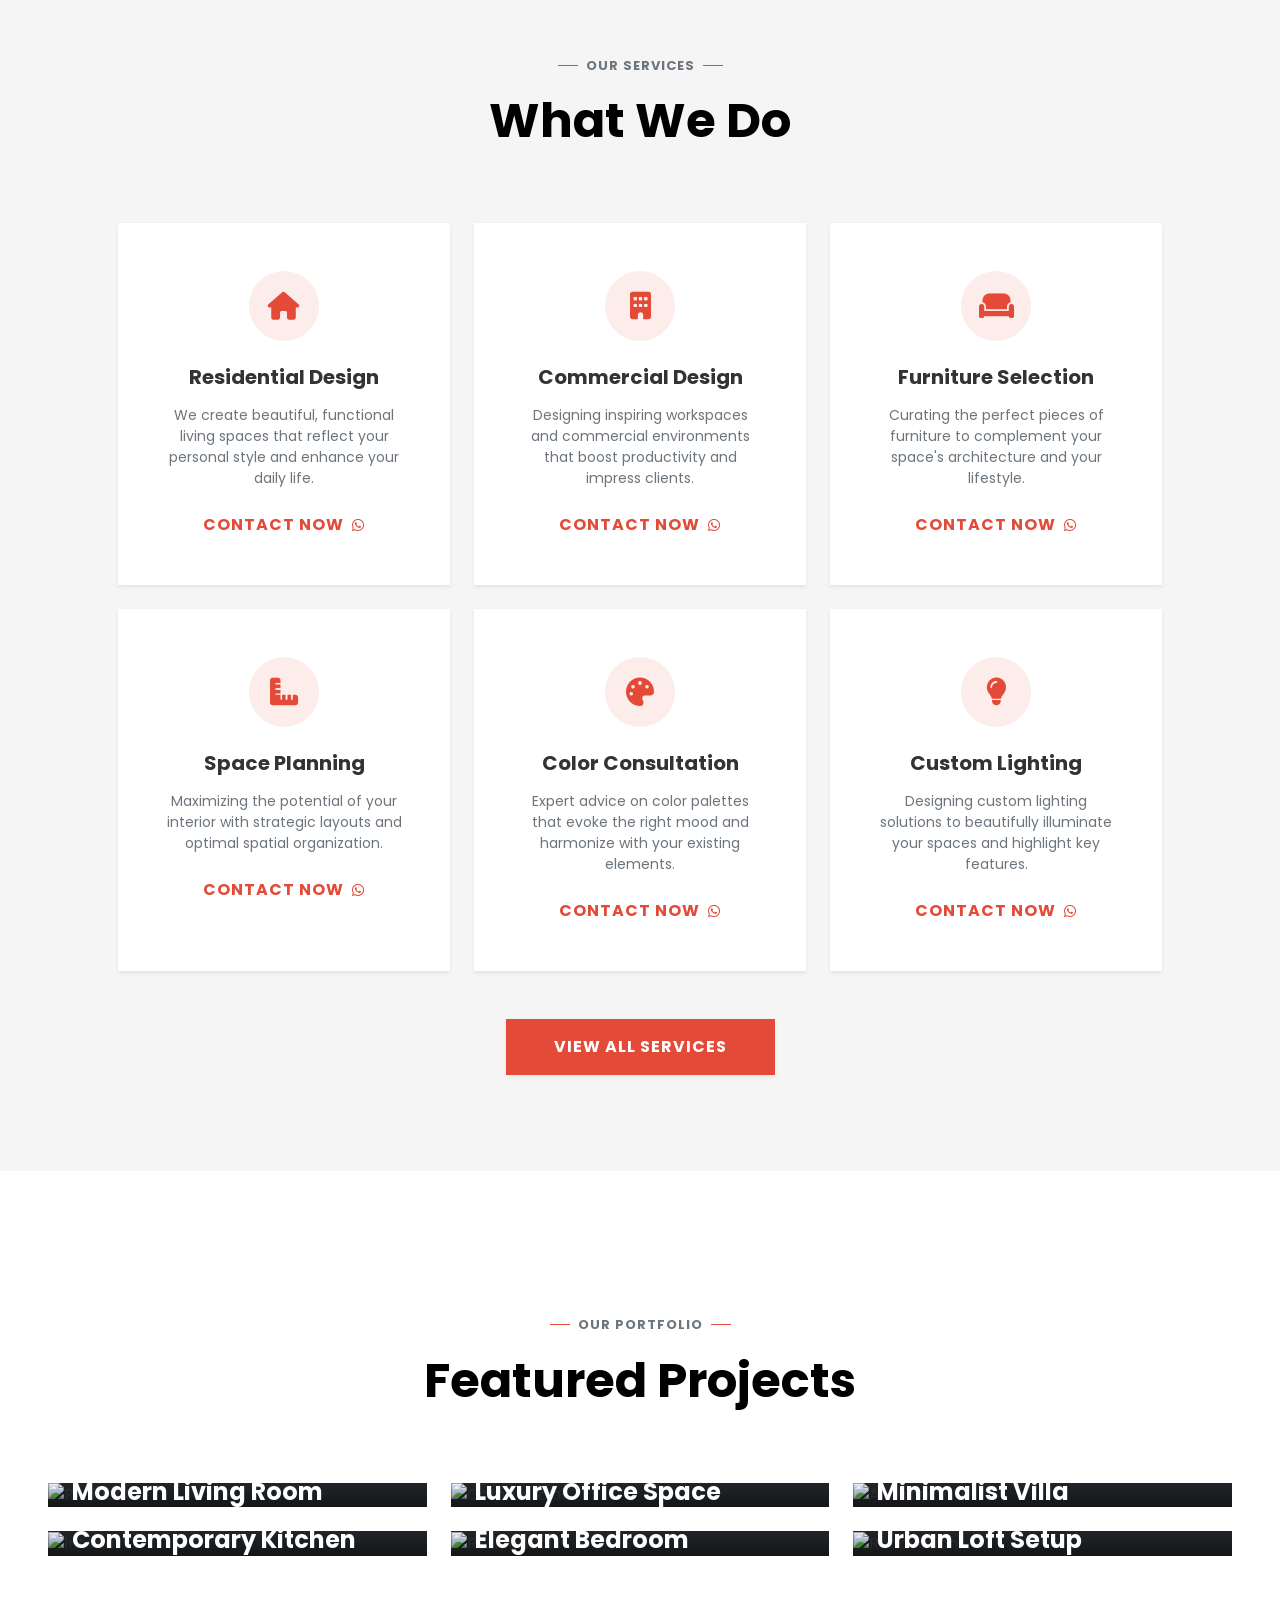
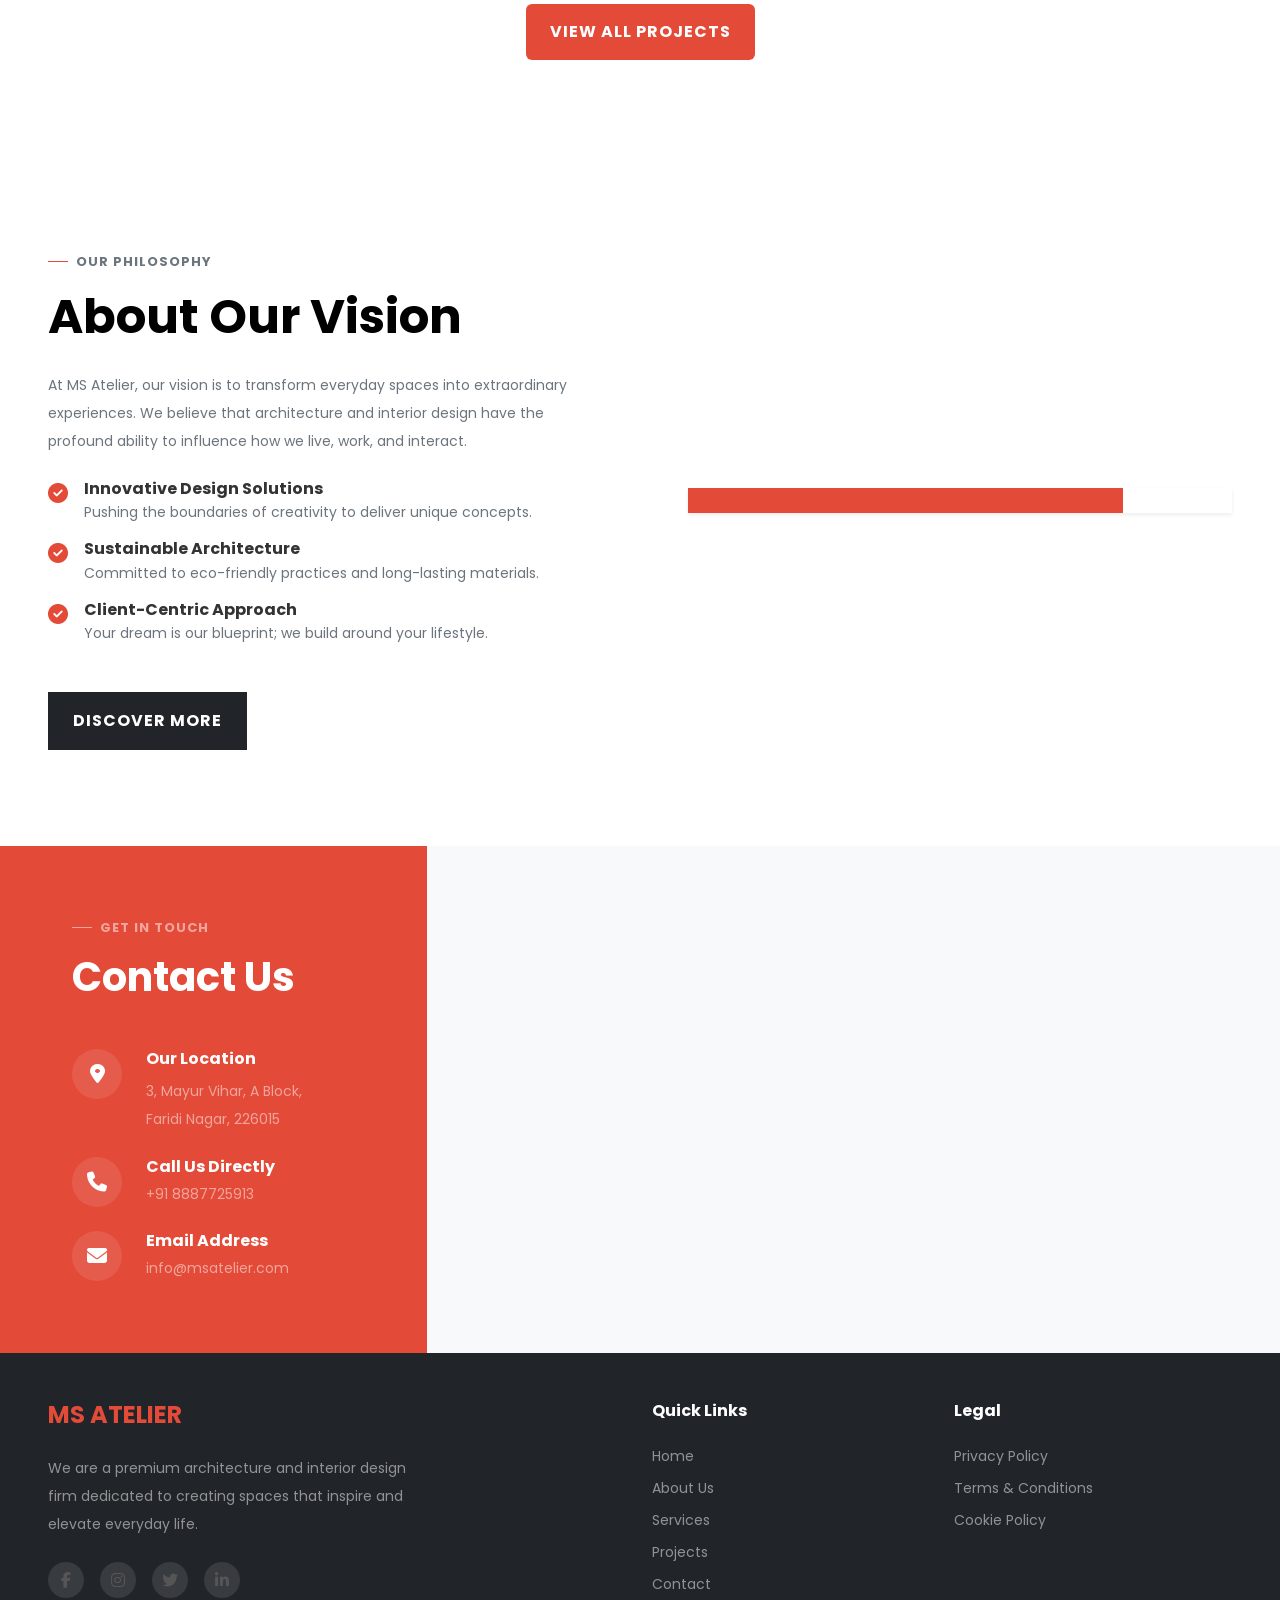
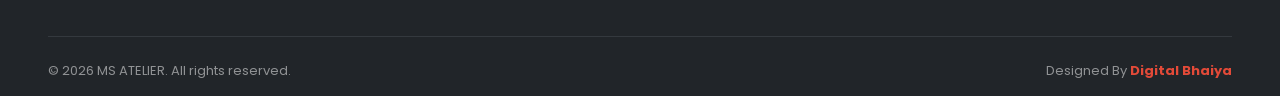
==== commit 963fa2b3: "code updated" ====
--- a/index.html
+++ b/index.html
@@ -128,7 +128,7 @@
                     <div class="col-lg-8 ms-lg-5 ps-lg-5">
                         <h1 class="display-3 fw-bold lh-sm mb-2">Design Concreate</h1>
                         <h1 class="display-4 fw-light lh-sm mb-5">Modern Building</h1>
-                        <a href="#" class="btn btn-theme rounded-0 px-4 py-2 fs-14 fw-bold text-white shadow-sm">More
+                        <a href="about.html" class="btn btn-theme rounded-0 px-4 py-2 fs-14 fw-bold text-white shadow-sm">More
                             Detail &rarr;</a>
                     </div>
                 </div>
@@ -146,7 +146,7 @@
                     <div class="col-lg-8 ms-lg-5 ps-lg-5">
                         <h1 class="display-3 fw-bold lh-sm mb-2">Interior Design</h1>
                         <h1 class="display-4 fw-light lh-sm mb-5">Excellence</h1>
-                        <a href="#" class="btn btn-theme rounded-0 px-4 py-2 fs-14 fw-bold text-white shadow-sm">More
+                        <a href="about.html" class="btn btn-theme rounded-0 px-4 py-2 fs-14 fw-bold text-white shadow-sm">More
                             Detail &rarr;</a>
                     </div>
                 </div>
@@ -164,7 +164,7 @@
                     <div class="col-lg-8 ms-lg-5 ps-lg-5">
                         <h1 class="display-3 fw-bold lh-sm mb-2">Building Dreams</h1>
                         <h1 class="display-4 fw-light lh-sm mb-5">Into Reality</h1>
-                        <a href="#" class="btn btn-theme rounded-0 px-4 py-2 fs-14 fw-bold text-white shadow-sm">More
+                        <a href="about.html" class="btn btn-theme rounded-0 px-4 py-2 fs-14 fw-bold text-white shadow-sm">More
                             Detail &rarr;</a>
                     </div>
                 </div>
@@ -229,7 +229,7 @@
                             <h3 class="fw-bold text-uppercase fs-4 lh-sm mb-3">Design<br>Interior<br>Balcony</h3>
                             <p class="fs-10 text-uppercase fw-medium text-white-50 mb-4" style="letter-spacing: 1px;">
                                 Proin pretium consequat est, sit amet<br>consectetur luctus vel etiam quis...</p>
-                            <a href="#"
+                            <a href="projects.html"
                                 class="text-white text-uppercase fs-10 fw-bold text-decoration-none letter-spacing-1">More
                                 Detail &rarr;</a>
                         </div>
@@ -346,6 +346,10 @@
                     </div>
                 </div>
             </div>
+            
+            <div class="text-center mt-5">
+                <a href="services.html" class="btn btn-theme text-uppercase fw-bold letter-spacing-1 px-5 py-3 text-white border-0 transition hover-opacity-100 rounded-0 shadow-sm">View All Services</a>
+            </div>
         </div>
     </section>
 
@@ -443,7 +447,7 @@
             </div>
 
             <div class="text-center mt-5">
-                <a href="#"
+                <a href="projects.html"
                     class="btn btn-theme text-uppercase fw-bold letter-spacing-1 px-4 py-3 text-white border-0 transition hover-opacity-100">View
                     All Projects</a>
             </div>
@@ -493,7 +497,7 @@
                         </li>
                     </ul>
 
-                    <a href="#"
+                    <a href="about.html"
                         class="btn btn-dark text-uppercase fw-bold letter-spacing-1 px-4 py-3 rounded-0 transition hover-opacity-100">Discover
                         More</a>
                 </div>
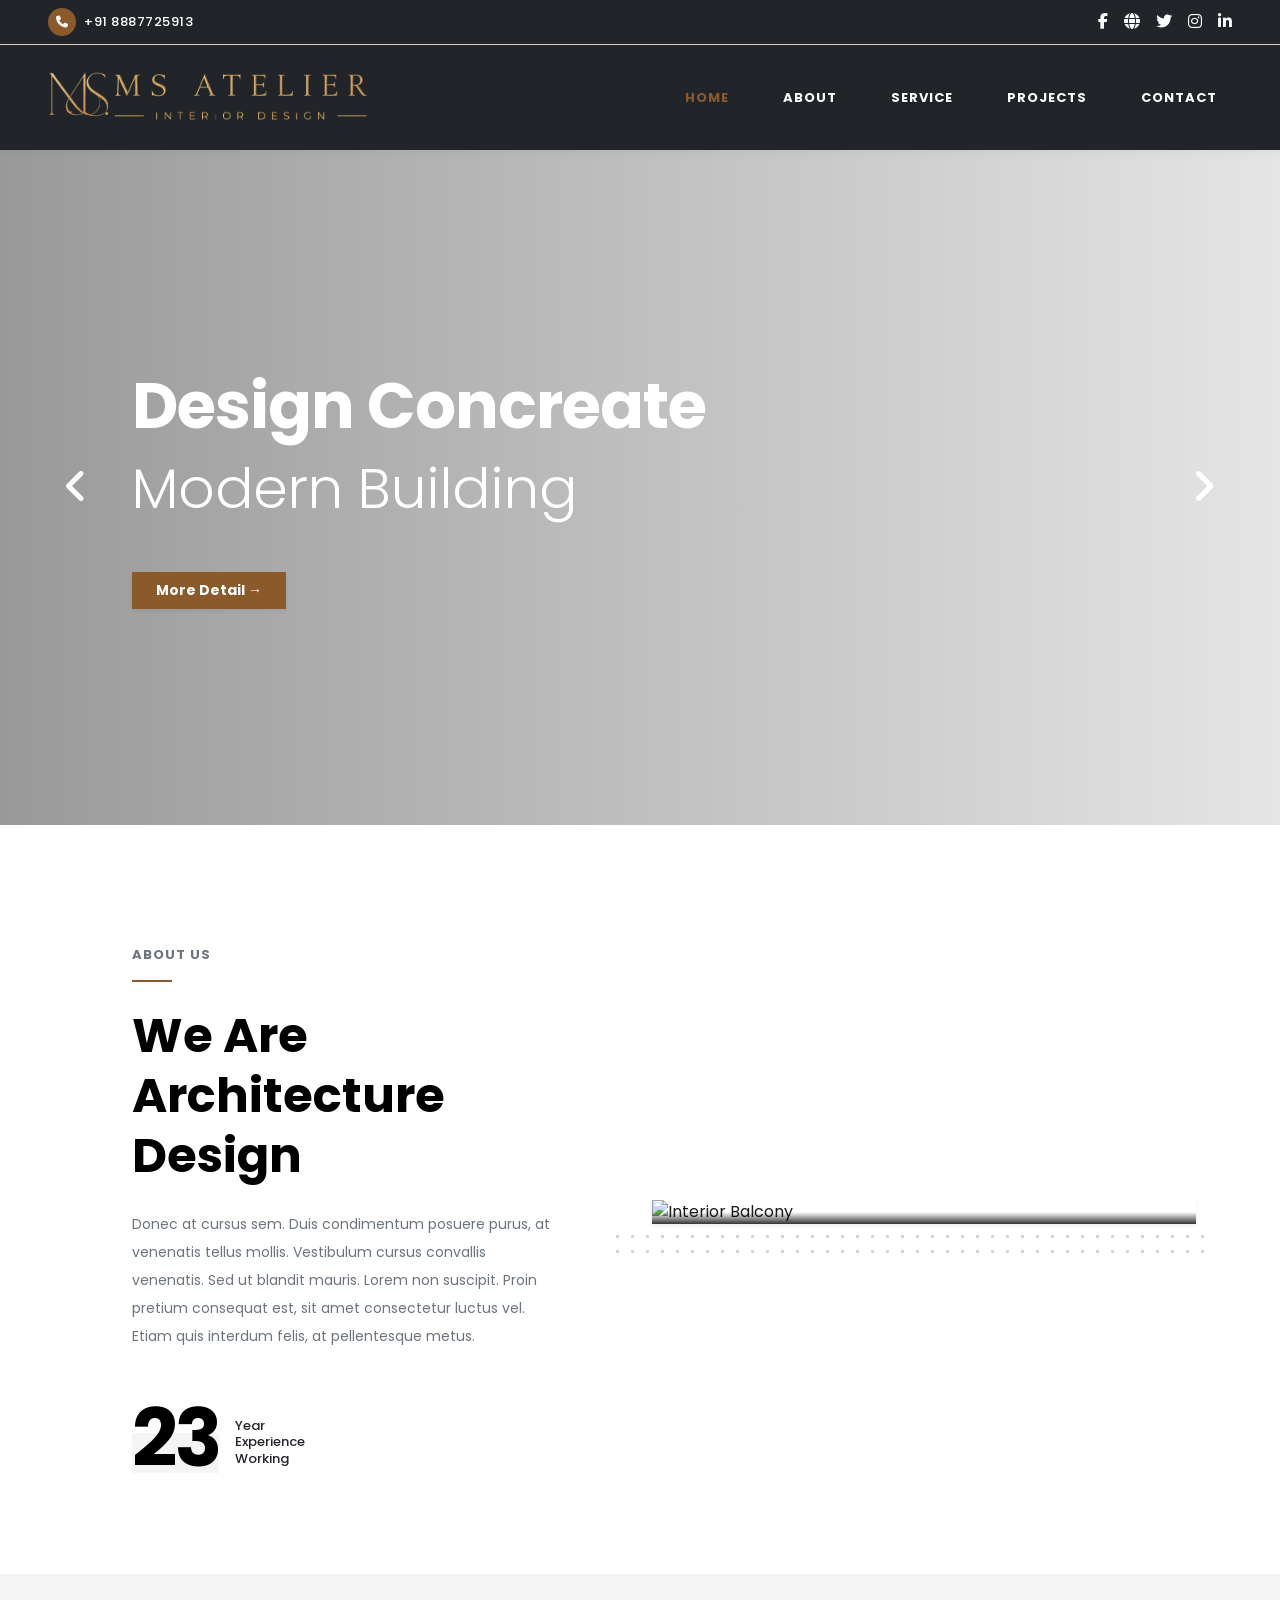
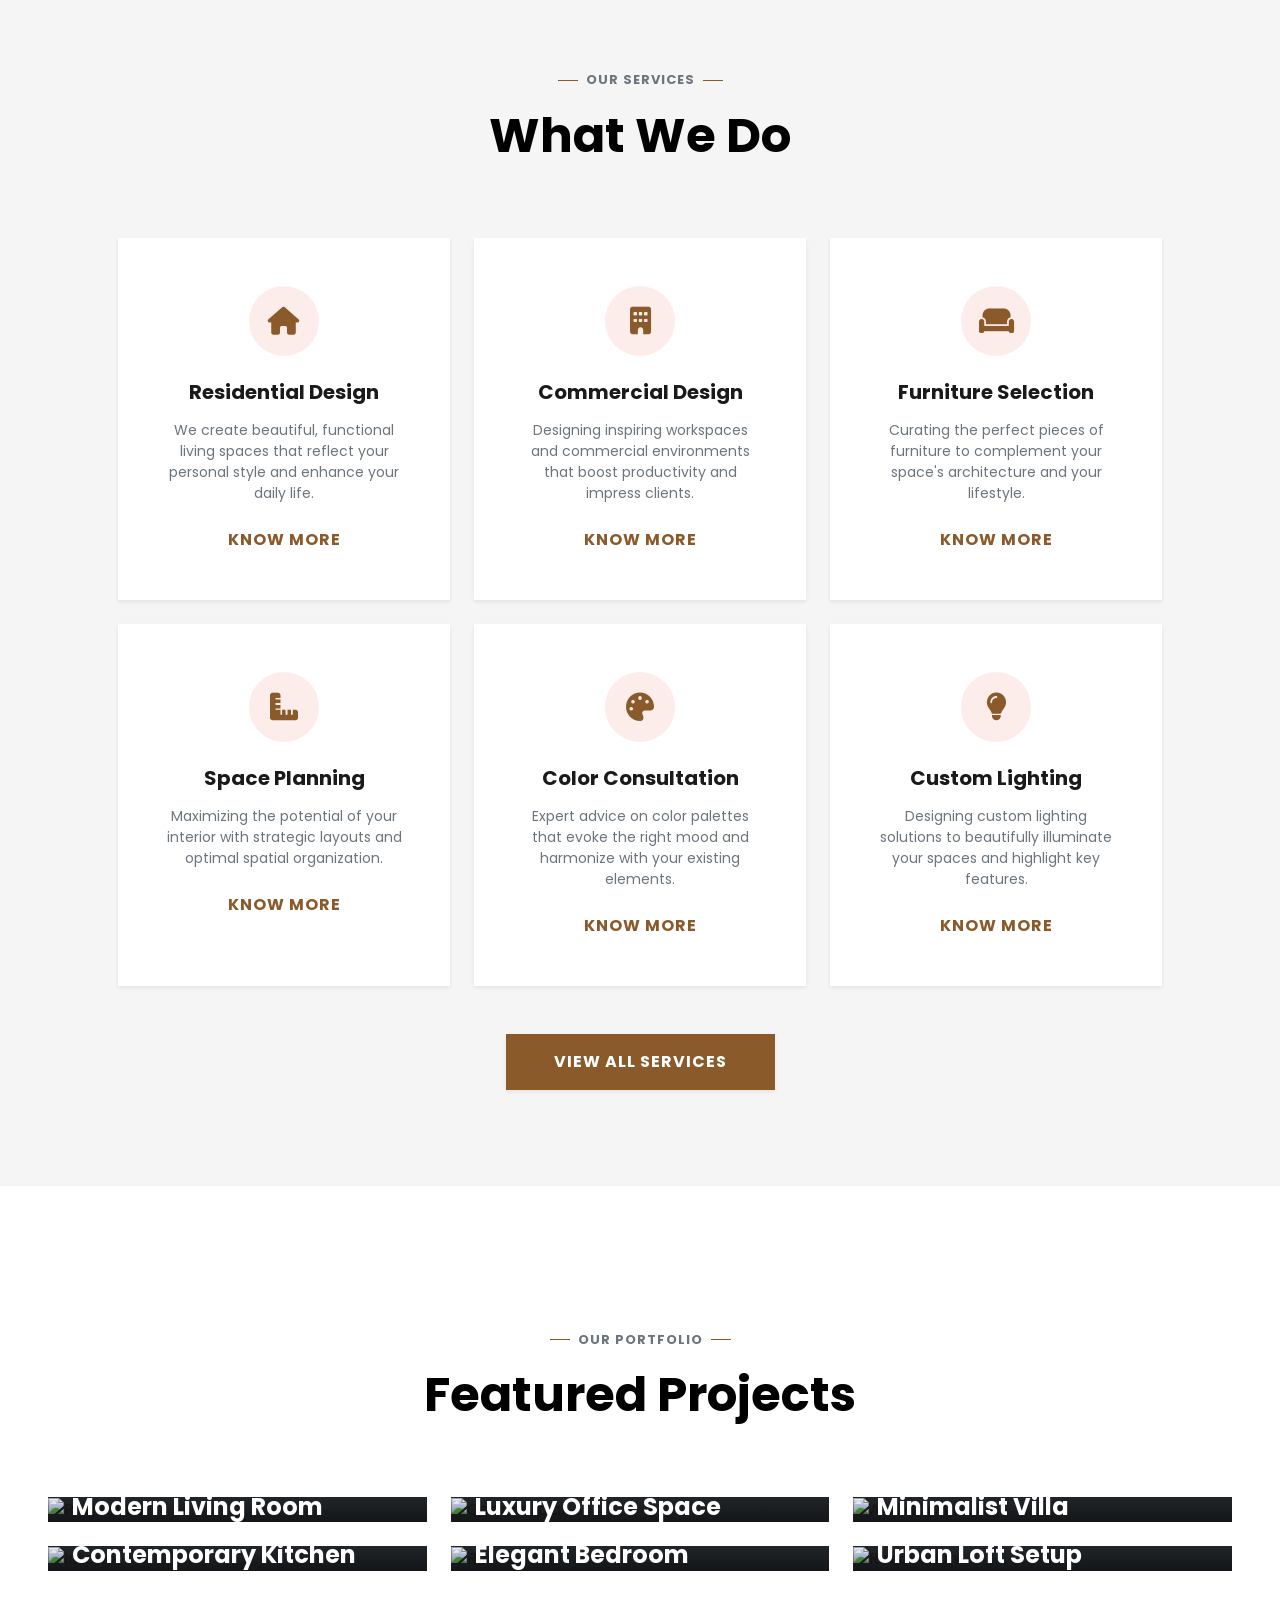
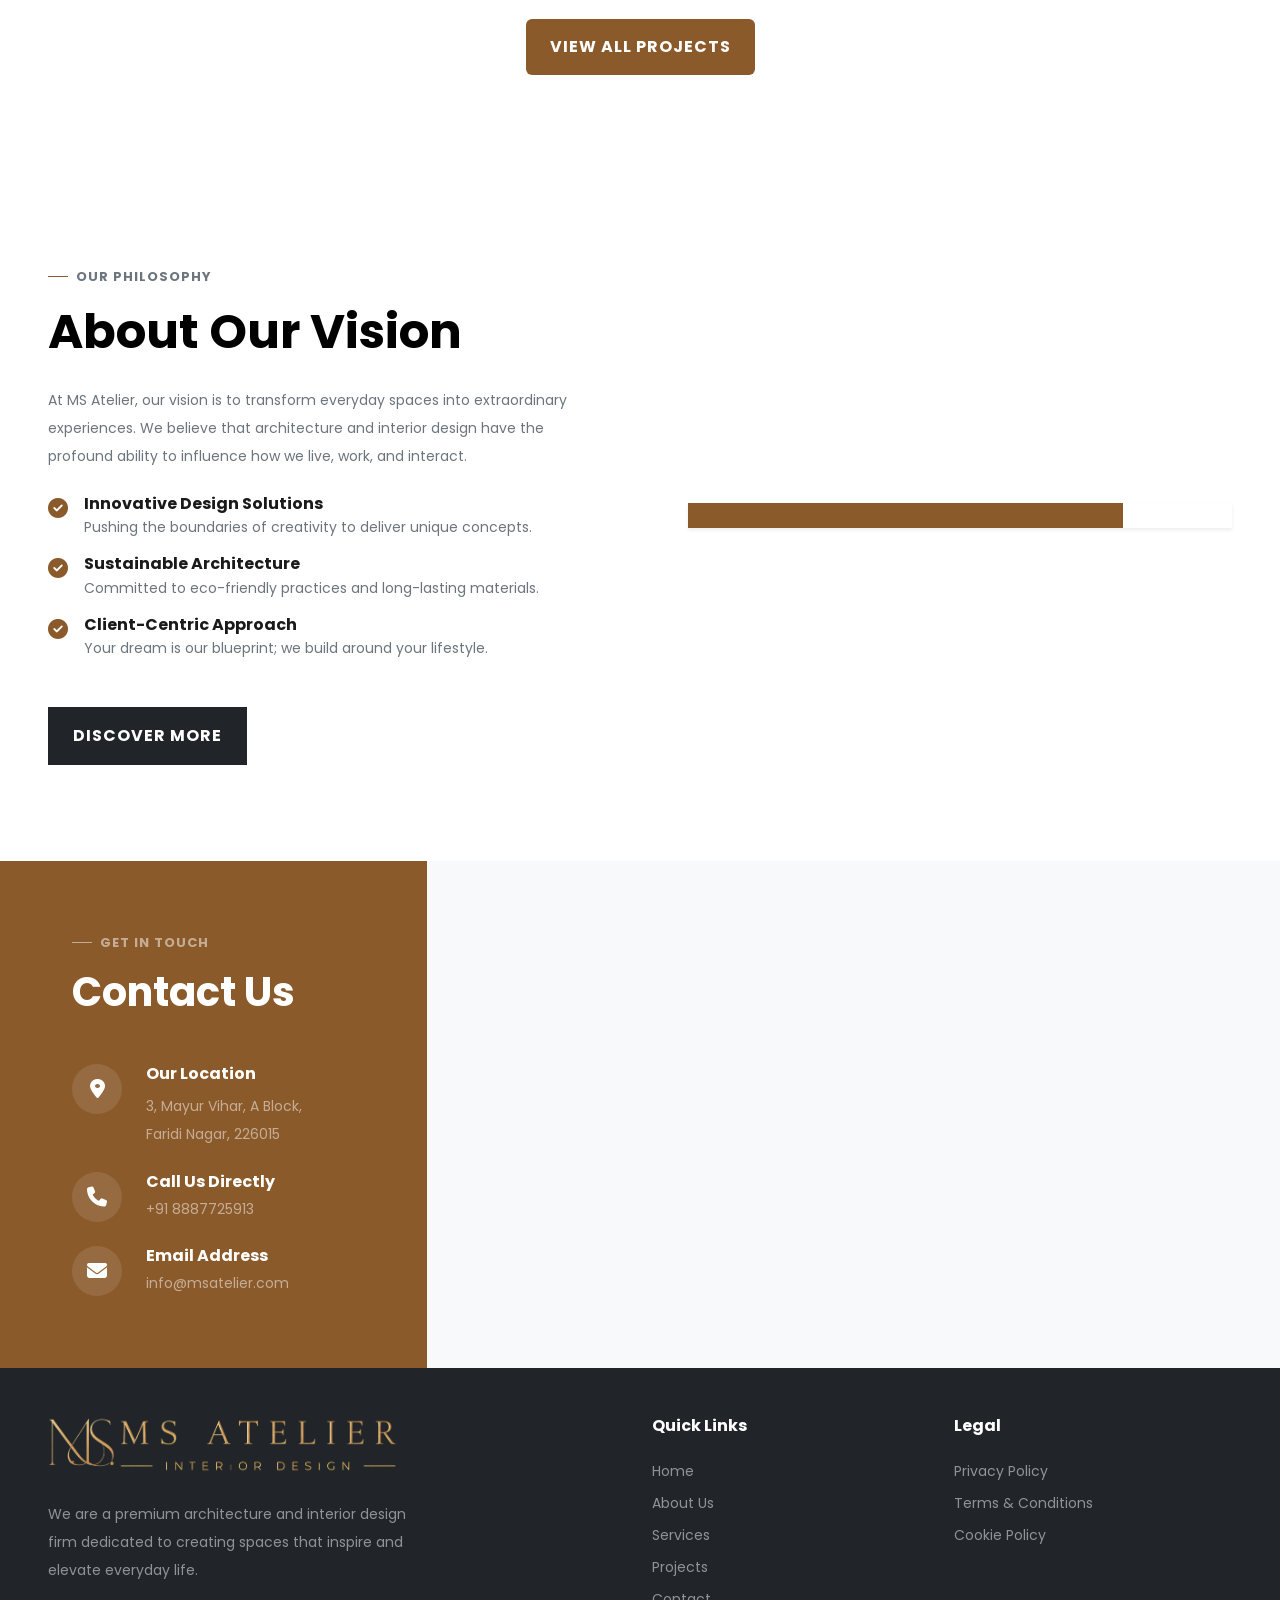
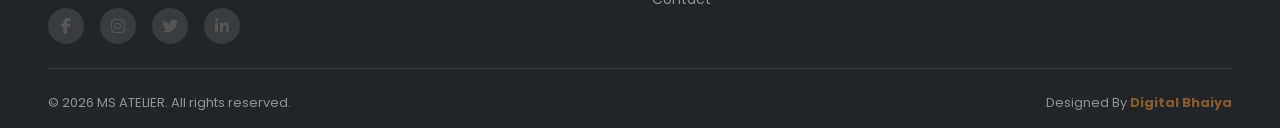
==== commit fc4a7cc6: "code updated" ====
--- a/index.html
+++ b/index.html
@@ -19,7 +19,7 @@
 <body>
 
     <!-- Header / Navbar -->
-    <header class="header-main bg-white sticky-top">
+    <header class="header-main bg-dark sticky-top">
         <!-- Top Bar -->
         <div class="top-bar border-bottom py-2">
             <div class="container-fluid px-4 px-lg-5 d-flex justify-content-between align-items-center">
@@ -52,16 +52,16 @@
         </div>
 
         <!-- Main Navbar -->
-        <nav class="navbar navbar-expand-lg bg-white px-4 px-lg-5 py-3 py-lg-4">
+        <nav class="navbar navbar-expand-lg bg-dark px-4 px-lg-5 py-3 py-lg-4">
             <div class="container-fluid p-0">
                 <!-- Logo -->
                 <a class="navbar-brand d-flex align-items-center p-0 m-0" href="index.html">
-                    <img src="https://shtheme.com/demosd/concreatewp/wp-content/uploads/2022/08/logo.png"
-                        alt="MS ATELIER" height="40" class="me-2">
+                    <img src="images/ms_logo.webp"
+                        alt="MS ATELIER" style="max-height: 55px; width: auto;" class="me-2">
                 </a>
 
                 <!-- Mobile Toggle -->
-                <button class="navbar-toggler border-0 shadow-none p-0 text-dark" type="button"
+                <button class="navbar-toggler border-0 shadow-none p-0 text-white d-flex d-lg-none align-items-center justify-content-center" style="height: 55px;" type="button"
                     data-bs-toggle="collapse" data-bs-target="#mainNav">
                     <i class="fas fa-bars fs-3"></i>
                 </button>
@@ -266,8 +266,8 @@
                         <p class="text-secondary fs-14 mb-4">We create beautiful, functional living spaces that reflect
                             your personal style and enhance your daily life.</p>
                         <a href="https://wa.me/918887725913" target="_blank"
-                            class="text-theme fs-12 fw-bold text-uppercase text-decoration-none letter-spacing-1 hover-opacity-100">Contact
-                            Now <i class="fab fa-whatsapp ms-1 fs-14"></i></a>
+                            class="text-theme fs-12 fw-bold text-uppercase text-decoration-none letter-spacing-1 hover-opacity-100">Know
+                            More</a>
                     </div>
                 </div>
                 <!-- Service 2 -->
@@ -281,8 +281,8 @@
                         <p class="text-secondary fs-14 mb-4">Designing inspiring workspaces and commercial environments
                             that boost productivity and impress clients.</p>
                         <a href="https://wa.me/918887725913" target="_blank"
-                            class="text-theme fs-12 fw-bold text-uppercase text-decoration-none letter-spacing-1 hover-opacity-100">Contact
-                            Now <i class="fab fa-whatsapp ms-1 fs-14"></i></a>
+                            class="text-theme fs-12 fw-bold text-uppercase text-decoration-none letter-spacing-1 hover-opacity-100">Know
+                            More</a>
                     </div>
                 </div>
                 <!-- Service 3 -->
@@ -296,8 +296,8 @@
                         <p class="text-secondary fs-14 mb-4">Curating the perfect pieces of furniture to complement your
                             space's architecture and your lifestyle.</p>
                         <a href="https://wa.me/918887725913" target="_blank"
-                            class="text-theme fs-12 fw-bold text-uppercase text-decoration-none letter-spacing-1 hover-opacity-100">Contact
-                            Now <i class="fab fa-whatsapp ms-1 fs-14"></i></a>
+                            class="text-theme fs-12 fw-bold text-uppercase text-decoration-none letter-spacing-1 hover-opacity-100">Know
+                            More</a>
                     </div>
                 </div>
                 <!-- Service 4 -->
@@ -311,8 +311,8 @@
                         <p class="text-secondary fs-14 mb-4">Maximizing the potential of your interior with strategic
                             layouts and optimal spatial organization.</p>
                         <a href="https://wa.me/918887725913" target="_blank"
-                            class="text-theme fs-12 fw-bold text-uppercase text-decoration-none letter-spacing-1 hover-opacity-100">Contact
-                            Now <i class="fab fa-whatsapp ms-1 fs-14"></i></a>
+                            class="text-theme fs-12 fw-bold text-uppercase text-decoration-none letter-spacing-1 hover-opacity-100">Know
+                            More</a>
                     </div>
                 </div>
                 <!-- Service 5 -->
@@ -326,8 +326,8 @@
                         <p class="text-secondary fs-14 mb-4">Expert advice on color palettes that evoke the right mood
                             and harmonize with your existing elements.</p>
                         <a href="https://wa.me/918887725913" target="_blank"
-                            class="text-theme fs-12 fw-bold text-uppercase text-decoration-none letter-spacing-1 hover-opacity-100">Contact
-                            Now <i class="fab fa-whatsapp ms-1 fs-14"></i></a>
+                            class="text-theme fs-12 fw-bold text-uppercase text-decoration-none letter-spacing-1 hover-opacity-100">Know
+                            More</a>
                     </div>
                 </div>
                 <!-- Service 6 -->
@@ -341,8 +341,8 @@
                         <p class="text-secondary fs-14 mb-4">Designing custom lighting solutions to beautifully
                             illuminate your spaces and highlight key features.</p>
                         <a href="https://wa.me/918887725913" target="_blank"
-                            class="text-theme fs-12 fw-bold text-uppercase text-decoration-none letter-spacing-1 hover-opacity-100">Contact
-                            Now <i class="fab fa-whatsapp ms-1 fs-14"></i></a>
+                            class="text-theme fs-12 fw-bold text-uppercase text-decoration-none letter-spacing-1 hover-opacity-100">Know
+                            More</a>
                     </div>
                 </div>
             </div>
@@ -593,7 +593,7 @@
         <div class="container-fluid px-4 px-lg-5">
             <div class="row mb-4">
                 <div class="col-md-6 col-lg-4 mb-4 mb-lg-0">
-                    <h3 class="fw-bold mb-4 fs-4 text-theme">MS ATELIER</h3>
+                    <img src="images/ms_logo.webp" alt="MS ATELIER" class="mb-4" style="max-height: 60px; width: auto;">
                     <p class="text-white-50 fs-14 lh-lg mb-4">We are a premium architecture and interior design firm
                         dedicated to creating spaces that inspire and elevate everyday life.</p>
                     <div class="social-links d-flex gap-3">
--- a/style.css
+++ b/style.css
@@ -1,11 +1,11 @@
 /* CSS Reset and Variables */
 :root {
-    --theme-clr: #E34A38; /* Exact orange/red from screenshot */
-    --theme-hover: #b83319;
-    --dark-clr: #000000;
-    --text-clr: #333333;
-    --border-clr: #EAEAEA;
-    --bg-gray: #F5F5F5;
+    --theme-clr: #8B5A2B; /* Brown */
+    --theme-hover: #5C3A21; /* Dark Brown */
+    --dark-clr: #000000; /* Black */
+    --text-clr: #1a1a1a; /* Dark gray for text */
+    --border-clr: #D9CDBF; /* Beige border */
+    --bg-gray: #F5F5DC; /* Beige background */
 }
 
 body {
@@ -42,6 +42,11 @@
 .header-main {
     z-index: 1030;
     box-shadow: 0 2px 10px rgba(0,0,0,0.05); /* Slight shadow for separation */
+}
+
+/* Ensure text inside dark header is visible */
+.header-main.bg-dark .text-dark {
+    color: #FFFFFF !important;
 }
 
 /* Top Bar */
@@ -208,6 +213,12 @@
     
     .vision-img-height {
         height: 400px;
+    }
+    
+    /* Decrease logo size by 90% on mobile */
+    .navbar-brand img,
+    .footer img {
+        max-height: 50px !important;
     }
     
     .navbar-nav .nav-link {
@@ -248,8 +259,7 @@
     
     /* Top Bar Mobile Tweaks */
     .top-bar {
-        padding-top: 15px !important;
-        padding-bottom: 15px !important;
+        display: none !important;
     }
     .auth-links {
         justify-content: flex-end;
@@ -268,4 +278,9 @@
     .about-hero-img {
         height: 530px;
     }
-}
+    
+    /* Disable sticky header on large screens */
+    .header-main.sticky-top {
+        position: static !important;
+    }
+}
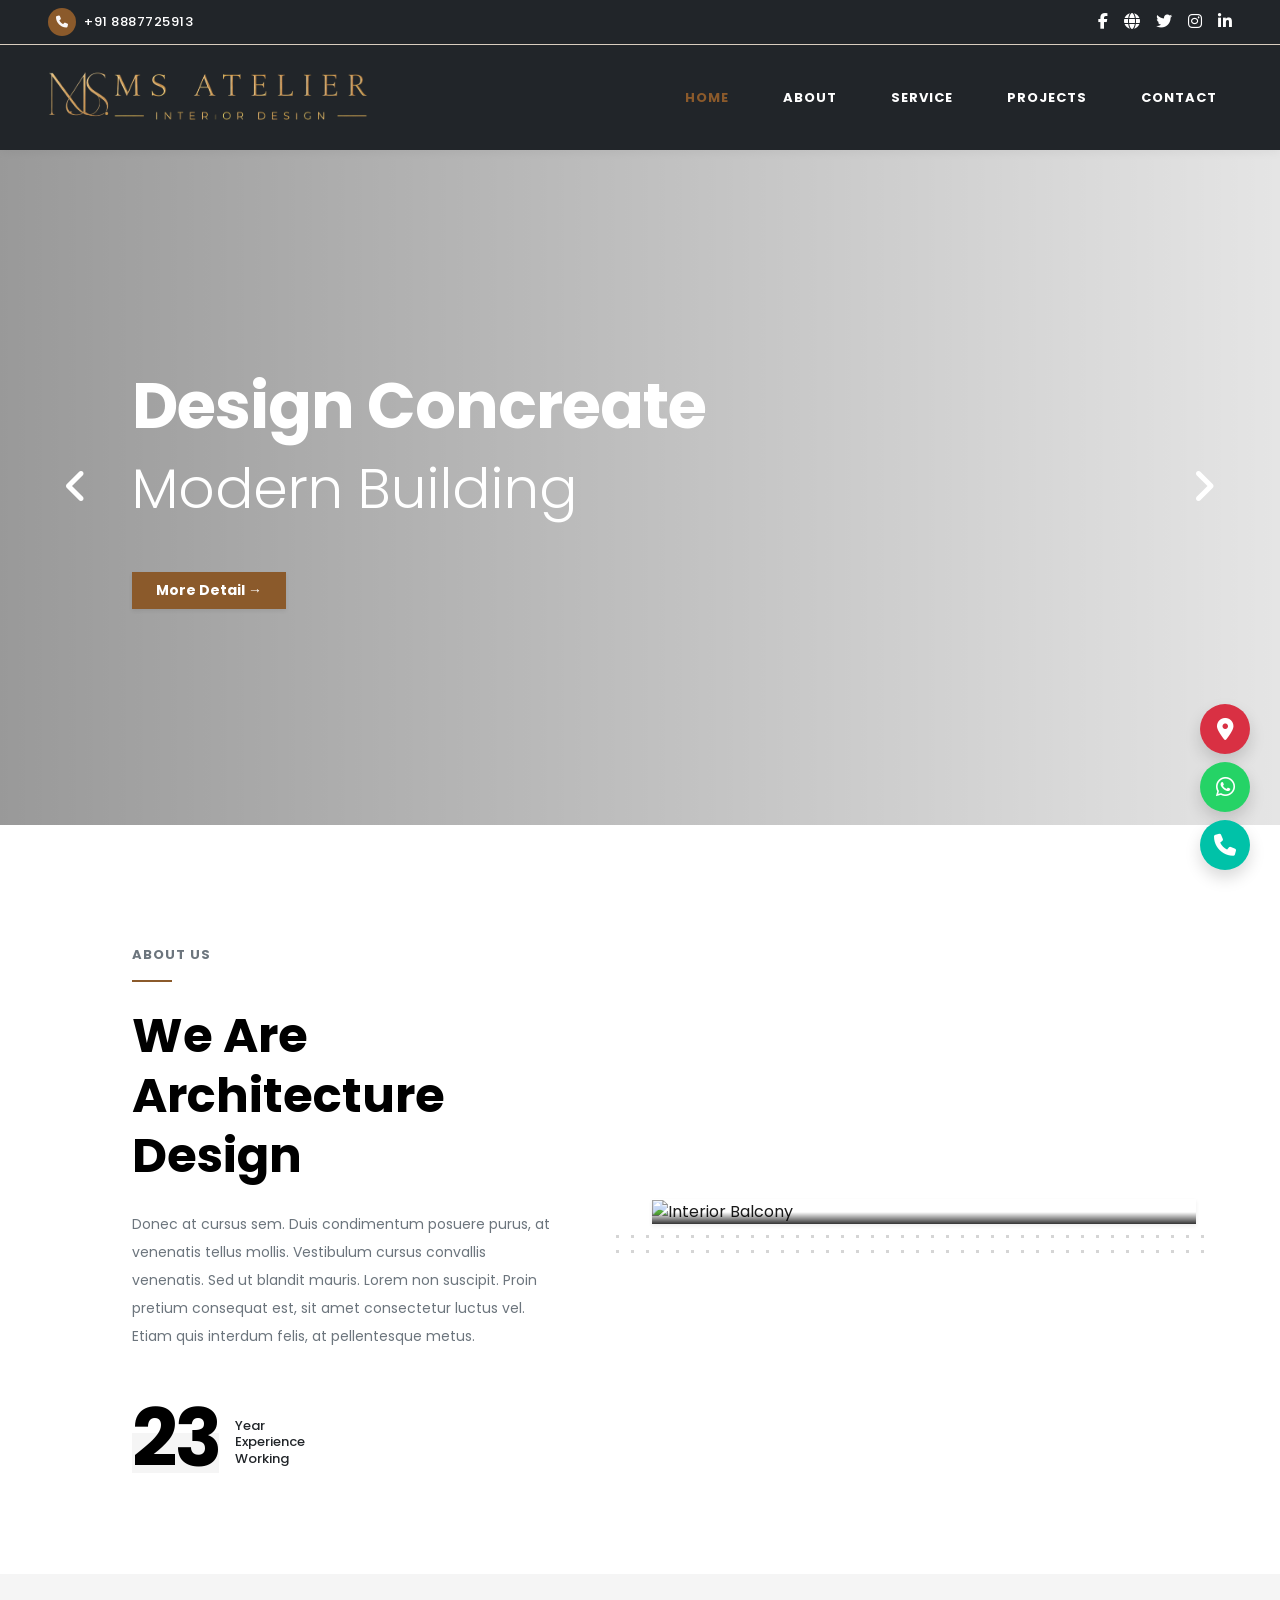
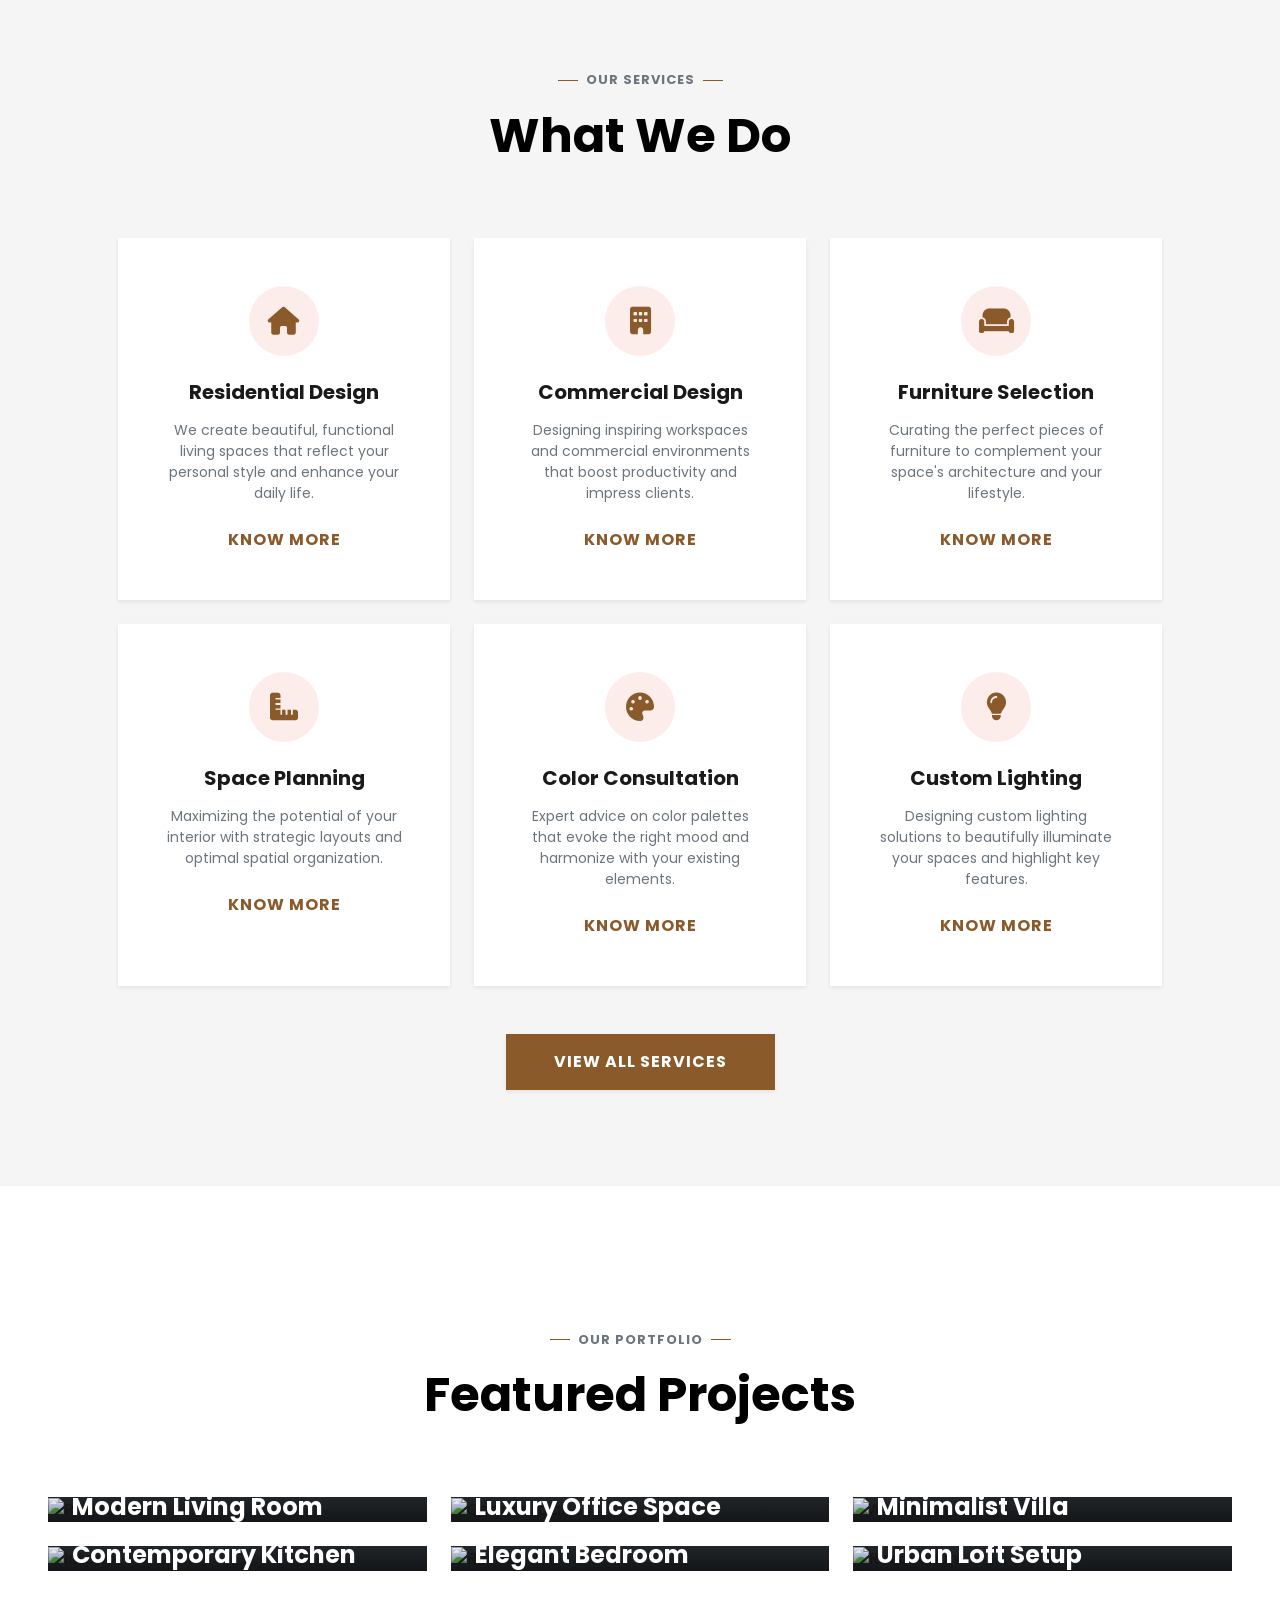
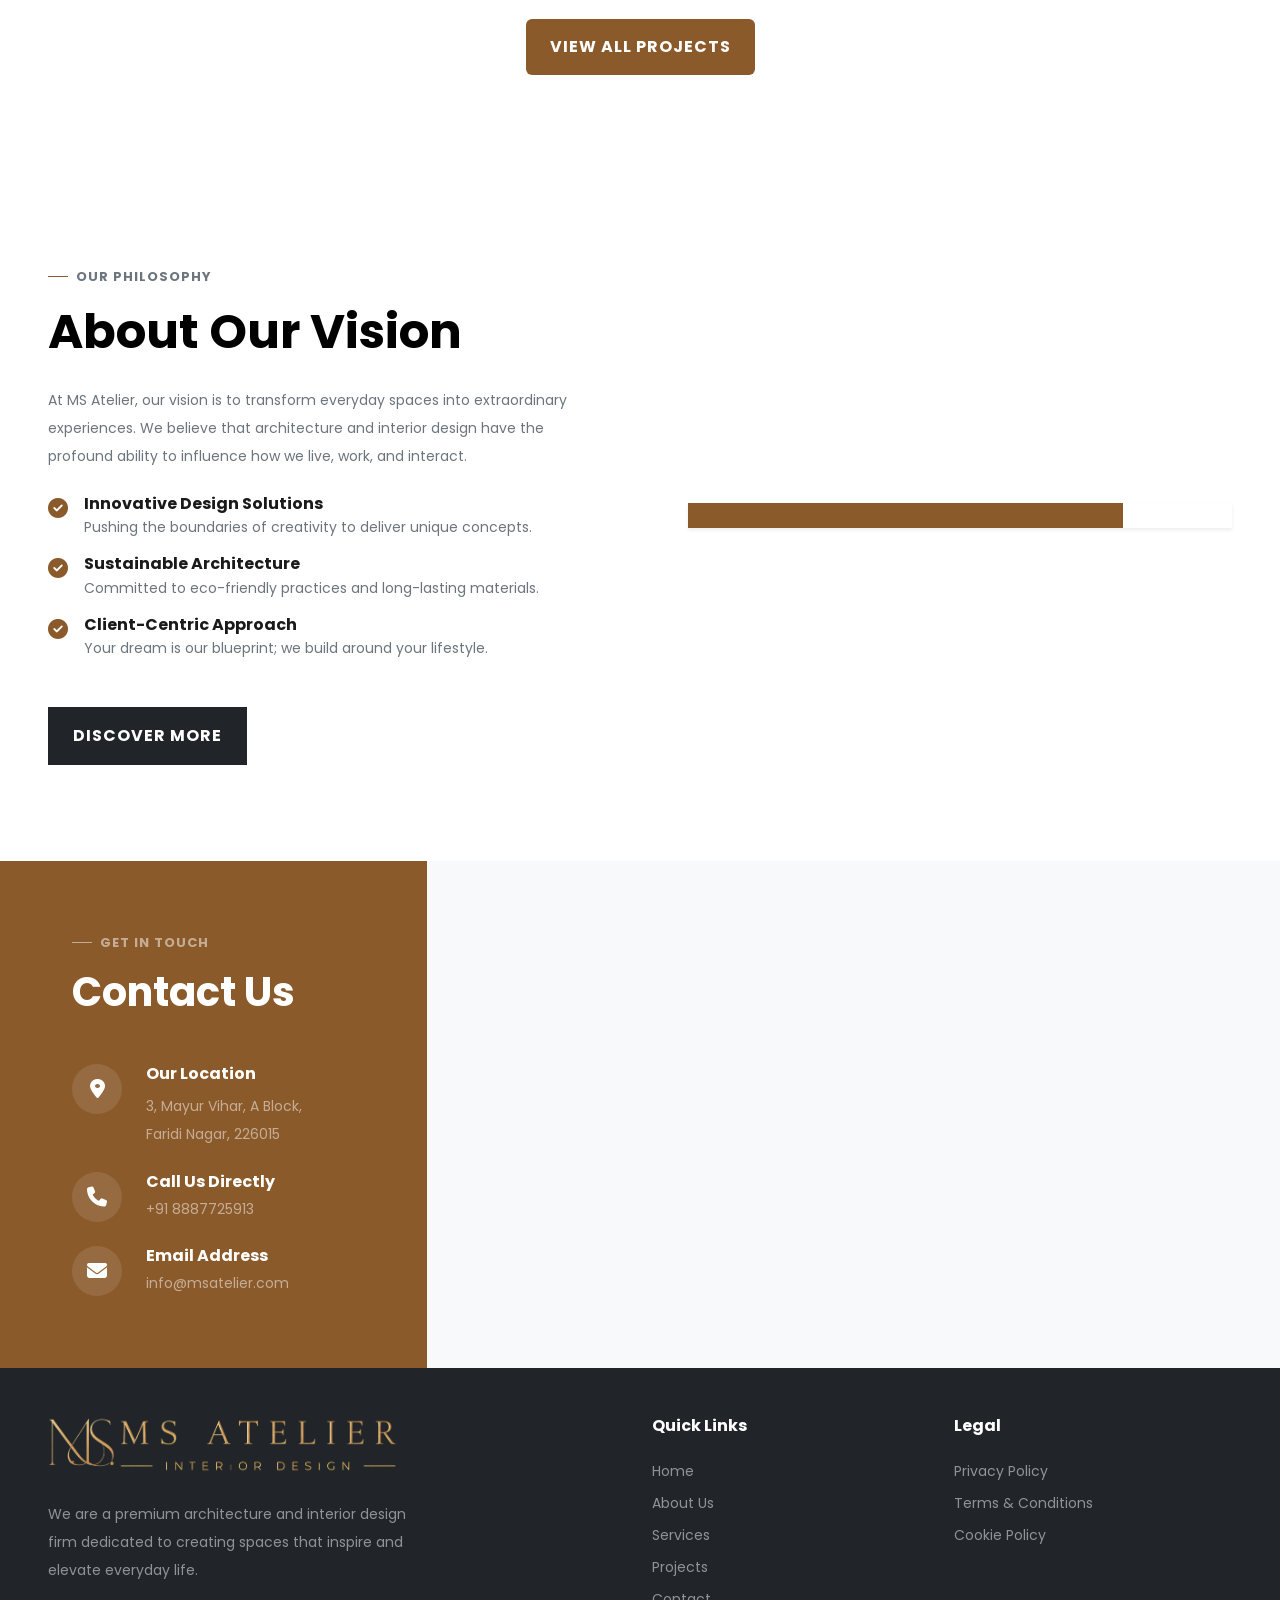
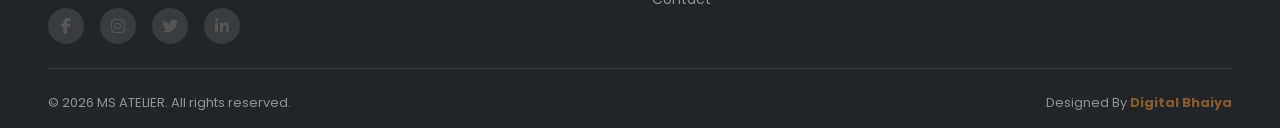
==== commit d9d04744: "code updated" ====
--- a/index.html
+++ b/index.html
@@ -56,13 +56,13 @@
             <div class="container-fluid p-0">
                 <!-- Logo -->
                 <a class="navbar-brand d-flex align-items-center p-0 m-0" href="index.html">
-                    <img src="images/ms_logo.webp"
-                        alt="MS ATELIER" style="max-height: 55px; width: auto;" class="me-2">
+                    <img src="images/ms_logo.webp" alt="MS ATELIER" style="max-height: 55px; width: auto;" class="me-2">
                 </a>
 
                 <!-- Mobile Toggle -->
-                <button class="navbar-toggler border-0 shadow-none p-0 text-white d-flex d-lg-none align-items-center justify-content-center" style="height: 55px;" type="button"
-                    data-bs-toggle="collapse" data-bs-target="#mainNav">
+                <button
+                    class="navbar-toggler border-0 shadow-none p-0 text-white d-flex d-lg-none align-items-center justify-content-center"
+                    style="height: 55px;" type="button" data-bs-toggle="collapse" data-bs-target="#mainNav">
                     <i class="fas fa-bars fs-3"></i>
                 </button>
 
@@ -128,7 +128,8 @@
                     <div class="col-lg-8 ms-lg-5 ps-lg-5">
                         <h1 class="display-3 fw-bold lh-sm mb-2">Design Concreate</h1>
                         <h1 class="display-4 fw-light lh-sm mb-5">Modern Building</h1>
-                        <a href="about.html" class="btn btn-theme rounded-0 px-4 py-2 fs-14 fw-bold text-white shadow-sm">More
+                        <a href="about.html"
+                            class="btn btn-theme rounded-0 px-4 py-2 fs-14 fw-bold text-white shadow-sm">More
                             Detail &rarr;</a>
                     </div>
                 </div>
@@ -146,7 +147,8 @@
                     <div class="col-lg-8 ms-lg-5 ps-lg-5">
                         <h1 class="display-3 fw-bold lh-sm mb-2">Interior Design</h1>
                         <h1 class="display-4 fw-light lh-sm mb-5">Excellence</h1>
-                        <a href="about.html" class="btn btn-theme rounded-0 px-4 py-2 fs-14 fw-bold text-white shadow-sm">More
+                        <a href="about.html"
+                            class="btn btn-theme rounded-0 px-4 py-2 fs-14 fw-bold text-white shadow-sm">More
                             Detail &rarr;</a>
                     </div>
                 </div>
@@ -164,7 +166,8 @@
                     <div class="col-lg-8 ms-lg-5 ps-lg-5">
                         <h1 class="display-3 fw-bold lh-sm mb-2">Building Dreams</h1>
                         <h1 class="display-4 fw-light lh-sm mb-5">Into Reality</h1>
-                        <a href="about.html" class="btn btn-theme rounded-0 px-4 py-2 fs-14 fw-bold text-white shadow-sm">More
+                        <a href="about.html"
+                            class="btn btn-theme rounded-0 px-4 py-2 fs-14 fw-bold text-white shadow-sm">More
                             Detail &rarr;</a>
                     </div>
                 </div>
@@ -346,9 +349,11 @@
                     </div>
                 </div>
             </div>
-            
+
             <div class="text-center mt-5">
-                <a href="services.html" class="btn btn-theme text-uppercase fw-bold letter-spacing-1 px-5 py-3 text-white border-0 transition hover-opacity-100 rounded-0 shadow-sm">View All Services</a>
+                <a href="services.html"
+                    class="btn btn-theme text-uppercase fw-bold letter-spacing-1 px-5 py-3 text-white border-0 transition hover-opacity-100 rounded-0 shadow-sm">View
+                    All Services</a>
             </div>
         </div>
     </section>
@@ -656,7 +661,8 @@
                     <p class="text-white-50 fs-13 mb-0">&copy; 2026 MS ATELIER. All rights reserved.</p>
                 </div>
                 <div class="col-md-6 text-center text-md-end mt-2 mt-md-0">
-                    <p class="text-white-50 fs-13 mb-0">Designed By <span class="text-theme fw-bold">Digital Bhaiya</span></p>
+                    <p class="text-white-50 fs-13 mb-0">Designed By <span class="text-theme fw-bold">Digital
+                            Bhaiya</span></p>
                 </div>
             </div>
         </div>
@@ -666,6 +672,24 @@
     <script src="https://cdn.jsdelivr.net/npm/bootstrap@5.3.0/dist/js/bootstrap.bundle.min.js"></script>
     <!-- Custom JS -->
     <script src="main.js"></script>
+    <!-- Floating Action Buttons -->
+    <div class="floating-btn-group d-flex flex-column gap-2">
+        <a href="contact.html"
+            class="float-btn float-location d-flex align-items-center justify-content-center text-white text-decoration-none shadow"
+            title="Location">
+            <i class="fas fa-map-marker-alt"></i>
+        </a>
+        <a href="https://wa.me/918887725913" target="_blank"
+            class="float-btn float-whatsapp d-flex align-items-center justify-content-center text-white text-decoration-none shadow"
+            title="WhatsApp">
+            <i class="fab fa-whatsapp"></i>
+        </a>
+        <a href="tel:+918887725913"
+            class="float-btn float-phone d-flex align-items-center justify-content-center text-white text-decoration-none shadow"
+            title="Call Us">
+            <i class="fas fa-phone"></i>
+        </a>
+    </div>
 </body>
 
 </html>
--- a/style.css
+++ b/style.css
@@ -284,3 +284,49 @@
         position: static !important;
     }
 }
+
+/* Floating Action Buttons */
+.floating-btn-group {
+    position: fixed;
+    bottom: 30px;
+    right: 30px;
+    z-index: 1050;
+}
+
+.float-btn {
+    width: 50px;
+    height: 50px;
+    border-radius: 50%;
+    font-size: 22px;
+    transition: transform 0.3s ease, box-shadow 0.3s ease;
+}
+
+.float-btn:hover {
+    transform: translateY(-3px);
+    box-shadow: 0 6px 12px rgba(0,0,0,0.2) !important;
+    color: white !important;
+}
+
+.float-location {
+    background-color: #d93043; /* Red */
+}
+
+.float-whatsapp {
+    background-color: #25D366; /* Green */
+}
+
+.float-phone {
+    background-color: #00c2a8; /* Teal */
+}
+
+@media (max-width: 767px) {
+    .floating-btn-group {
+        bottom: 20px;
+        right: 20px;
+    }
+    .float-btn {
+        width: 45px;
+        height: 45px;
+        font-size: 18px;
+    }
+}
